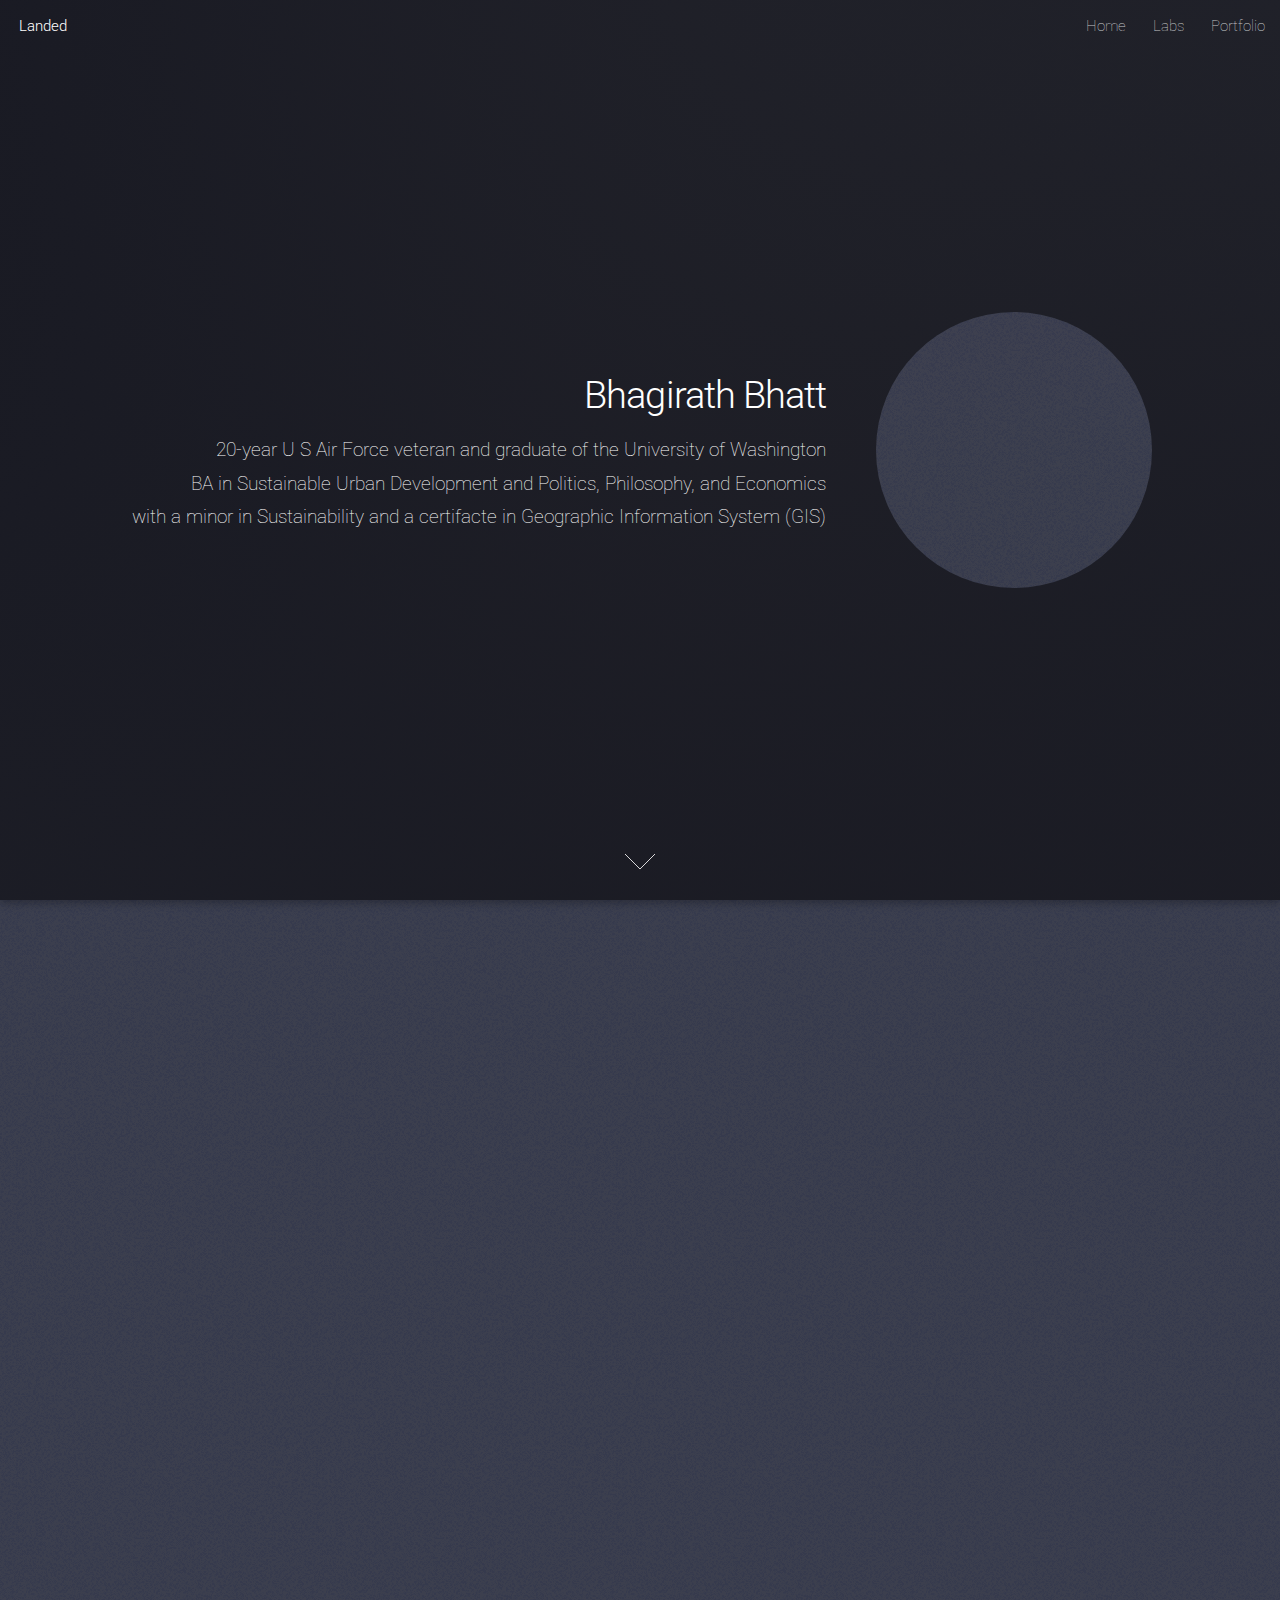
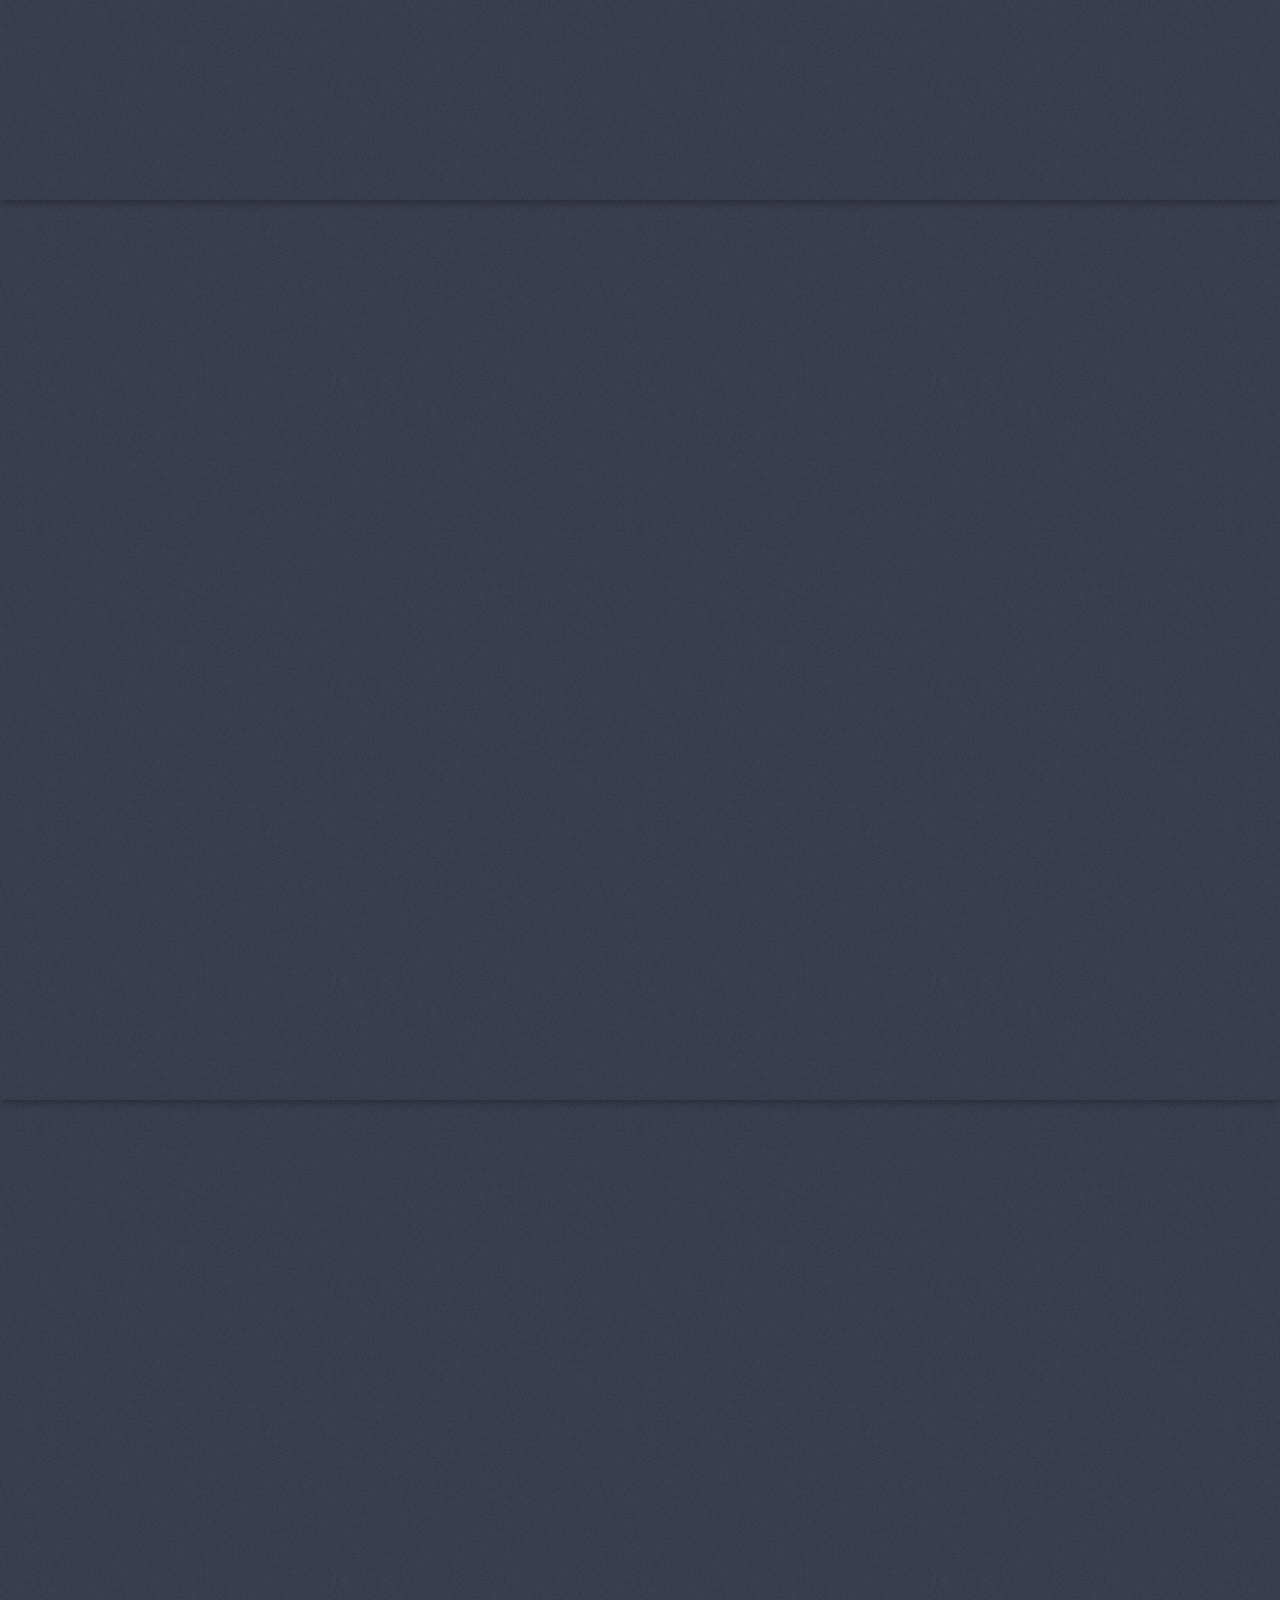
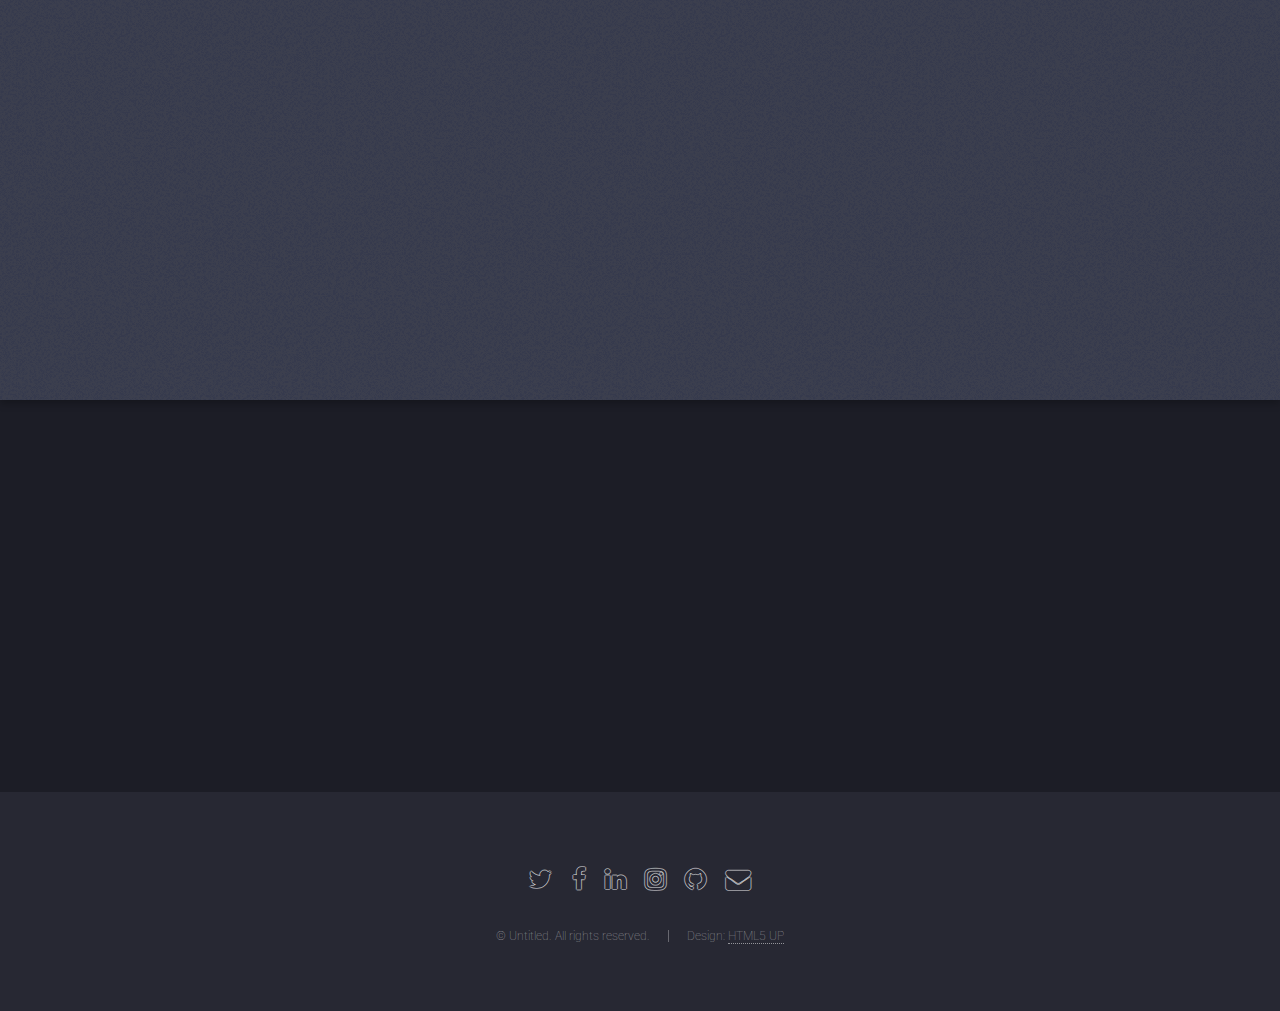
==== index.html @ 71d19ac6 "Add files via upload" ====
<!DOCTYPE HTML>
<!--
	Landed by HTML5 UP
	html5up.net | @ajlkn
	Free for personal and commercial use under the CCA 3.0 license (html5up.net/license)
-->
<html>
	<head>
		<title>Bhagirth Bhatt</title>
		<meta charset="utf-8" />
		<meta name="viewport" content="width=device-width, initial-scale=1, user-scalable=no" />
		<link rel="stylesheet" href="assets/css/main.css" />
		<noscript><link rel="stylesheet" href="assets/css/noscript.css" /></noscript>
	</head>
	<body class="is-preload landing">
		<div id="page-wrapper">

			<!-- Header -->
				<header id="header">
					<h1 id="logo"><a href="index.html">Landed</a></h1>
					<nav id="nav">
						<ul>
							<li><a href="index.html">Home</a></li>
							<li>
								<a href="#">Labs</a>
								<ul>
									<li><a href="left-sidebar.html">Left Sidebar</a></li>
									<li><a href="right-sidebar.html">Right Sidebar</a></li>
									<li><a href="no-sidebar.html">No Sidebar</a></li>
									<li>
										<a href="#">Submenu</a>
										<ul>
											<li><a href="#">Option 1</a></li>
											<li><a href="#">Option 2</a></li>
											<li><a href="#">Option 3</a></li>
											<li><a href="#">Option 4</a></li>
										</ul>
									</li>
								</ul>
							</li>
							<li><a href="elements.html">Portfolio</a></li>
							<!-- <li><a href="#" class="button primary">Sign Up</a></li> -->
						</ul>
					</nav>
				</header>

			<!-- Banner -->
				<section id="banner">
					<div class="content">
						<header>
							<h2> Bhagirath Bhatt</h2>
							<p>20-year U S Air Force veteran and graduate of the University of Washington
							<br>
							BA in Sustainable Urban Development and Politics, Philosophy, and Economics
							<br>
							with a minor in Sustainability and a certifacte in Geographic Information System (GIS)</p>
						</header>
						<span class="image"><img src="images/uwt.jpg" alt="" /></span>
					</div>
					<a href="#one" class="goto-next scrolly">Next</a>
				</section>

			<!-- One -->
				<section id="one" class="spotlight style1 bottom">
					<span class="image fit main"><img src="images/pic02.jpg" alt="" /></span>
					<div class="content">
						<div class="container">
							<div class="row">
								<div class="col-4 col-12-medium">
									<header>
										<h2>Labs</h2>
										<p>Nascetur eu nibh vestibulum amet gravida nascetur praesent</p>
									</header>
								</div>
								<div class="col-4 col-12-medium">
									<p>Feugiat accumsan lorem eu ac lorem amet sed accumsan donec.
									Blandit orci porttitor semper. Arcu phasellus tortor enim mi
									nisi praesent dolor adipiscing. Integer mi sed nascetur cep aliquet
									augue varius tempus lobortis porttitor accumsan consequat
									adipiscing lorem dolor.</p>
								</div>
								<div class="col-4 col-12-medium">
									<p>Morbi enim nascetur et placerat lorem sed iaculis neque ante
									adipiscing adipiscing metus massa. Blandit orci porttitor semper.
									Arcu phasellus tortor enim mi mi nisi praesent adipiscing. Integer
									mi sed nascetur cep aliquet augue varius tempus. Feugiat lorem
									ipsum dolor nullam.</p>
								</div>
							</div>
						</div>
					</div>
					<a href="#two" class="goto-next scrolly">Next</a>
				</section>

			<!-- Two -->
				<section id="two" class="spotlight style2 right">
					<span class="image fit main"><img src="images/map.jpg" alt="" /></span>
					<div class="content">
						<header>
							<h2>Portfolio</h2>
							<p>Nunc commodo accumsan eget id nisi eu col volutpat magna</p>
						</header>
						<p>Feugiat accumsan lorem eu ac lorem amet ac arcu phasellus tortor enim mi mi nisi praesent adipiscing. Integer mi sed nascetur cep aliquet augue varius tempus lobortis porttitor lorem et accumsan consequat adipiscing lorem.</p>
						<ul class="actions">
							<li><a href="#" class="button">Learn More</a></li>
						</ul>
					</div>
					<a href="#three" class="goto-next scrolly">Next</a>
				</section>

			<!-- Three -->
				<section id="three" class="spotlight style3 left">
					<span class="image fit main bottom"><img src="images/pic04.jpg" alt="" /></span>
					<div class="content">
						<header>
							<h2>Interdum felis blandit praesent sed augue</h2>
							<p>Accumsan integer ultricies aliquam vel massa sapien phasellus</p>
						</header>
						<p>Feugiat accumsan lorem eu ac lorem amet ac arcu phasellus tortor enim mi mi nisi praesent adipiscing. Integer mi sed nascetur cep aliquet augue varius tempus lobortis porttitor lorem et accumsan consequat adipiscing lorem.</p>
						<ul class="actions">
							<li><a href="#" class="button">Learn More</a></li>
						</ul>
					</div>
					<a href="#four" class="goto-next scrolly">Next</a>
				</section>

			<!-- Four -->
				<section id="four" class="wrapper style1 special fade-up">
					<div class="container">
						<header class="major">
							<h2>MSGT</h2>
							<p>Take this program at UWT</p>
						</header>
						<!-- <div class="box alt">
							<div class="row gtr-uniform">
								<section class="col-4 col-6-medium col-12-xsmall">
									<span class="icon alt major fa-globe"></span>
									<h3>Ipsum sed commodo</h3>
									<p>Feugiat accumsan lorem eu ac lorem amet accumsan donec. Blandit orci porttitor.</p>
								</section>
								<section class="col-4 col-6-medium col-12-xsmall">
									<span class="icon alt major fa-map"></span>
									<h3>Eleifend lorem ornare</h3>
									<p>Feugiat accumsan lorem eu ac lorem amet accumsan donec. Blandit orci porttitor.</p>
								</section>
								<section class="col-4 col-6-medium col-12-xsmall">
									<span class="icon alt major fa-google"></span>
									<h3>Cubilia cep lobortis</h3>
									<p>Feugiat accumsan lorem eu ac lorem amet accumsan donec. Blandit orci porttitor.</p>
								</section>
								<section class="col-4 col-6-medium col-12-xsmall">
									<span class="icon alt major fa-windows"></span>
									<h3>Non semper interdum</h3>
									<p>Feugiat accumsan lorem eu ac lorem amet accumsan donec. Blandit orci porttitor.</p>
								</section>
								<section class="col-4 col-6-medium col-12-xsmall">
									<span class="icon alt major fa-map-pin"></span>
									<h3>Odio laoreet accumsan</h3>
									<p>Feugiat accumsan lorem eu ac lorem amet accumsan donec. Blandit orci porttitor.</p>
								</section>
								<section class="col-4 col-6-medium col-12-xsmall">
									<span class="icon alt major fa-street-view"></span>
									<h3>Massa arcu accumsan</h3>
									<p>Feugiat accumsan lorem eu ac lorem amet accumsan donec. Blandit orci porttitor.</p>
								</section>
							</div>
						</div> -->
						<footer class="major">
							<ul class="actions special">
								<li><a href="https://www.tacoma.uw.edu/urban-studies/ms-program-overview" class="button" target="_blank">MSGT @ UWT</a></li>
							</ul>
						</footer>
					</div>
				</section>

			<!-- Five -->
				<!-- <section id="five" class="wrapper style2 special fade">
					<div class="container">
						<header>
							<h2>Master of Science in Geospatial Technologies</h2>
							<p>Ante metus praesent faucibus ante integer id accumsan eleifend</p>
						</header>
						<form method="post" action="#" class="cta">
							<div class="row gtr-uniform gtr-50">
								<div class="col-8 col-12-xsmall"><input type="email" name="email" id="email" placeholder="Your Email Address" /></div>
								<div class="col-4 col-12-xsmall"><input type="submit" value="Get Started" class="fit primary" /></div>
							</div>
						</form>
					</div>
				</section> -->

			<!-- Footer -->
				<footer id="footer">
					<ul class="icons">
						<li><a href="#" class="icon alt fa-twitter"><span class="label">Twitter</span></a></li>
						<li><a href="#" class="icon alt fa-facebook"><span class="label">Facebook</span></a></li>
						<li><a href="#" class="icon alt fa-linkedin"><span class="label">LinkedIn</span></a></li>
						<li><a href="#" class="icon alt fa-instagram"><span class="label">Instagram</span></a></li>
						<li><a href="#" class="icon alt fa-github"><span class="label">GitHub</span></a></li>
						<li><a href="mailto:bhattb2@uw.edu?Subject=MSGT GitHub" class="icon alt fa-envelope"><span class="label">Email</span></a></li>
					</ul>
					<ul class="copyright">
						<li>&copy; Untitled. All rights reserved.</li><li>Design: <a href="http://html5up.net">HTML5 UP</a></li>
					</ul>
				</footer>

		</div>

		<!-- Scripts -->
			<script src="assets/js/jquery.min.js"></script>
			<script src="assets/js/jquery.scrolly.min.js"></script>
			<script src="assets/js/jquery.dropotron.min.js"></script>
			<script src="assets/js/jquery.scrollex.min.js"></script>
			<script src="assets/js/browser.min.js"></script>
			<script src="assets/js/breakpoints.min.js"></script>
			<script src="assets/js/util.js"></script>
			<script src="assets/js/main.js"></script>

	</body>
</html>
---- assets/css/main.css ----
@import url("font-awesome.min.css");
@import url("https://fonts.googleapis.com/css?family=Roboto:100,300,100italic,300italic");

/*
	Landed by HTML5 UP
	html5up.net | @ajlkn
	Free for personal and commercial use under the CCA 3.0 license (html5up.net/license)
*/

html, body, div, span, applet, object,
iframe, h1, h2, h3, h4, h5, h6, p, blockquote,
pre, a, abbr, acronym, address, big, cite,
code, del, dfn, em, img, ins, kbd, q, s, samp,
small, strike, strong, sub, sup, tt, var, b,
u, i, center, dl, dt, dd, ol, ul, li, fieldset,
form, label, legend, table, caption, tbody,
tfoot, thead, tr, th, td, article, aside,
canvas, details, embed, figure, figcaption,
footer, header, hgroup, menu, nav, output, ruby,
section, summary, time, mark, audio, video {
	margin: 0;
	padding: 0;
	border: 0;
	font-size: 100%;
	font: inherit;
	vertical-align: baseline;}

article, aside, details, figcaption, figure,
footer, header, hgroup, menu, nav, section {
	display: block;}

body {
	line-height: 1;
}

ol, ul {
	list-style: none;
}

blockquote, q {
	quotes: none;
}

	blockquote:before, blockquote:after, q:before, q:after {
		content: '';
		content: none;
	}

table {
	border-collapse: collapse;
	border-spacing: 0;
}

body {
	-webkit-text-size-adjust: none;
}

mark {
	background-color: transparent;
	color: inherit;
}

input::-moz-focus-inner {
	border: 0;
	padding: 0;
}

input, select, textarea {
	-moz-appearance: none;
	-webkit-appearance: none;
	-ms-appearance: none;
	appearance: none;
}

/* Basic */

	html {
		box-sizing: border-box;
	}

	*, *:before, *:after {
		box-sizing: inherit;
	}

	html, body {
		background: #1c1d26;
	}

	body.is-preload *, body.is-preload *:before, body.is-preload *:after {
		-moz-animation: none !important;
		-webkit-animation: none !important;
		-ms-animation: none !important;
		animation: none !important;
		-moz-transition: none !important;
		-webkit-transition: none !important;
		-ms-transition: none !important;
		transition: none !important;
	}

	body, input, select, textarea {
		color: rgba(255, 255, 255, 0.75);
		font-family: "Roboto", Helvetica, sans-serif;
		font-size: 15pt;
		font-weight: 100;
		line-height: 1.75em;
	}

	a {
		-moz-transition: border-color 0.2s ease-in-out, color 0.2s ease-in-out;
		-webkit-transition: border-color 0.2s ease-in-out, color 0.2s ease-in-out;
		-ms-transition: border-color 0.2s ease-in-out, color 0.2s ease-in-out;
		transition: border-color 0.2s ease-in-out, color 0.2s ease-in-out;
		border-bottom: dotted 1px;
		color: #e44c65;
		text-decoration: none;
	}

		a:hover {
			color: #e44c65 !important;
			border-bottom-color: transparent;
		}

	strong, b {
		color: #ffffff;
		font-weight: 300;
	}

	em, i {
		font-style: italic;
	}

	p {
		margin: 0 0 2em 0;
	}

	h1, h2, h3, h4, h5, h6 {
		color: #ffffff;
		font-weight: 300;
		line-height: 1em;
		margin: 0 0 1em 0;
	}

		h1 a, h2 a, h3 a, h4 a, h5 a, h6 a {
			color: inherit;
			border: 0;
		}

	h2 {
		font-size: 2em;
		line-height: 1.5em;
		letter-spacing: -0.025em;
	}

	h3 {
		font-size: 1.35em;
		line-height: 1.5em;
	}

	h4 {
		font-size: 1.1em;
		line-height: 1.5em;
	}

	h5 {
		font-size: 0.9em;
		line-height: 1.5em;
	}

	h6 {
		font-size: 0.7em;
		line-height: 1.5em;
	}

	sub {
		font-size: 0.8em;
		position: relative;
		top: 0.5em;
	}

	sup {
		font-size: 0.8em;
		position: relative;
		top: -0.5em;
	}

	hr {
		border: 0;
		border-bottom: solid 1px rgba(255, 255, 255, 0.3);
		margin: 3em 0;
	}

		hr.major {
			margin: 4em 0;
		}

	blockquote {
		border-left: solid 4px rgba(255, 255, 255, 0.3);
		font-style: italic;
		margin: 0 0 2em 0;
		padding: 0.5em 0 0.5em 2em;
	}

	code {
		background: rgba(255, 255, 255, 0.075);
		border-radius: 4px;
		font-family: "Courier New", monospace;
		font-size: 0.9em;
		margin: 0 0.25em;
		padding: 0.25em 0.65em;
	}

	pre {
		-webkit-overflow-scrolling: touch;
		font-family: "Courier New", monospace;
		font-size: 0.9em;
		margin: 0 0 2em 0;
	}

		pre code {
			display: block;
			line-height: 1.75em;
			padding: 1em 1.5em;
			overflow-x: auto;
		}

	.align-left {
		text-align: left;
	}

	.align-center {
		text-align: center;
	}

	.align-right {
		text-align: right;
	}

/* Loader */

	@-moz-keyframes spinner-show {
		0% {
			opacity: 0;
		}

		100% {
			opacity: 1;
		}
	}

	@-webkit-keyframes spinner-show {
		0% {
			opacity: 0;
		}

		100% {
			opacity: 1;
		}
	}

	@-ms-keyframes spinner-show {
		0% {
			opacity: 0;
		}

		100% {
			opacity: 1;
		}
	}

	@keyframes spinner-show {
		0% {
			opacity: 0;
		}

		100% {
			opacity: 1;
		}
	}

	@-moz-keyframes spinner-hide {
		0% {
			color: rgba(255, 255, 255, 0.15);
			z-index: 100001;
			-moz-transform: scale(1) rotate(0deg);
			-webkit-transform: scale(1) rotate(0deg);
			-ms-transform: scale(1) rotate(0deg);
			transform: scale(1) rotate(0deg);
		}

		99% {
			color: #1c1d26;
			z-index: 100001;
			-moz-transform: scale(0.5) rotate(360deg);
			-webkit-transform: scale(0.5) rotate(360deg);
			-ms-transform: scale(0.5) rotate(360deg);
			transform: scale(0.5) rotate(360deg);
		}

		100% {
			color: #1c1d26;
			z-index: -1;
			-moz-transform: scale(0.5) rotate(360deg);
			-webkit-transform: scale(0.5) rotate(360deg);
			-ms-transform: scale(0.5) rotate(360deg);
			transform: scale(0.5) rotate(360deg);
		}
	}

	@-webkit-keyframes spinner-hide {
		0% {
			color: rgba(255, 255, 255, 0.15);
			z-index: 100001;
			-moz-transform: scale(1) rotate(0deg);
			-webkit-transform: scale(1) rotate(0deg);
			-ms-transform: scale(1) rotate(0deg);
			transform: scale(1) rotate(0deg);
		}

		99% {
			color: #1c1d26;
			z-index: 100001;
			-moz-transform: scale(0.5) rotate(360deg);
			-webkit-transform: scale(0.5) rotate(360deg);
			-ms-transform: scale(0.5) rotate(360deg);
			transform: scale(0.5) rotate(360deg);
		}

		100% {
			color: #1c1d26;
			z-index: -1;
			-moz-transform: scale(0.5) rotate(360deg);
			-webkit-transform: scale(0.5) rotate(360deg);
			-ms-transform: scale(0.5) rotate(360deg);
			transform: scale(0.5) rotate(360deg);
		}
	}

	@-ms-keyframes spinner-hide {
		0% {
			color: rgba(255, 255, 255, 0.15);
			z-index: 100001;
			-moz-transform: scale(1) rotate(0deg);
			-webkit-transform: scale(1) rotate(0deg);
			-ms-transform: scale(1) rotate(0deg);
			transform: scale(1) rotate(0deg);
		}

		99% {
			color: #1c1d26;
			z-index: 100001;
			-moz-transform: scale(0.5) rotate(360deg);
			-webkit-transform: scale(0.5) rotate(360deg);
			-ms-transform: scale(0.5) rotate(360deg);
			transform: scale(0.5) rotate(360deg);
		}

		100% {
			color: #1c1d26;
			z-index: -1;
			-moz-transform: scale(0.5) rotate(360deg);
			-webkit-transform: scale(0.5) rotate(360deg);
			-ms-transform: scale(0.5) rotate(360deg);
			transform: scale(0.5) rotate(360deg);
		}
	}

	@keyframes spinner-hide {
		0% {
			color: rgba(255, 255, 255, 0.15);
			z-index: 100001;
			-moz-transform: scale(1) rotate(0deg);
			-webkit-transform: scale(1) rotate(0deg);
			-ms-transform: scale(1) rotate(0deg);
			transform: scale(1) rotate(0deg);
		}

		99% {
			color: #1c1d26;
			z-index: 100001;
			-moz-transform: scale(0.5) rotate(360deg);
			-webkit-transform: scale(0.5) rotate(360deg);
			-ms-transform: scale(0.5) rotate(360deg);
			transform: scale(0.5) rotate(360deg);
		}

		100% {
			color: #1c1d26;
			z-index: -1;
			-moz-transform: scale(0.5) rotate(360deg);
			-webkit-transform: scale(0.5) rotate(360deg);
			-ms-transform: scale(0.5) rotate(360deg);
			transform: scale(0.5) rotate(360deg);
		}
	}

	@-moz-keyframes spinner-rotate {
		0% {
			-moz-transform: scale(1) rotate(0deg);
			-webkit-transform: scale(1) rotate(0deg);
			-ms-transform: scale(1) rotate(0deg);
			transform: scale(1) rotate(0deg);
		}

		100% {
			-moz-transform: scale(1) rotate(360deg);
			-webkit-transform: scale(1) rotate(360deg);
			-ms-transform: scale(1) rotate(360deg);
			transform: scale(1) rotate(360deg);
		}
	}

	@-webkit-keyframes spinner-rotate {
		0% {
			-moz-transform: scale(1) rotate(0deg);
			-webkit-transform: scale(1) rotate(0deg);
			-ms-transform: scale(1) rotate(0deg);
			transform: scale(1) rotate(0deg);
		}

		100% {
			-moz-transform: scale(1) rotate(360deg);
			-webkit-transform: scale(1) rotate(360deg);
			-ms-transform: scale(1) rotate(360deg);
			transform: scale(1) rotate(360deg);
		}
	}

	@-ms-keyframes spinner-rotate {
		0% {
			-moz-transform: scale(1) rotate(0deg);
			-webkit-transform: scale(1) rotate(0deg);
			-ms-transform: scale(1) rotate(0deg);
			transform: scale(1) rotate(0deg);
		}

		100% {
			-moz-transform: scale(1) rotate(360deg);
			-webkit-transform: scale(1) rotate(360deg);
			-ms-transform: scale(1) rotate(360deg);
			transform: scale(1) rotate(360deg);
		}
	}

	@keyframes spinner-rotate {
		0% {
			-moz-transform: scale(1) rotate(0deg);
			-webkit-transform: scale(1) rotate(0deg);
			-ms-transform: scale(1) rotate(0deg);
			transform: scale(1) rotate(0deg);
		}

		100% {
			-moz-transform: scale(1) rotate(360deg);
			-webkit-transform: scale(1) rotate(360deg);
			-ms-transform: scale(1) rotate(360deg);
			transform: scale(1) rotate(360deg);
		}
	}

	@-moz-keyframes overlay-hide {
		0% {
			opacity: 1;
			z-index: 100000;
		}

		15% {
			opacity: 1;
			z-index: 100000;
		}

		99% {
			opacity: 0;
			z-index: 100000;
		}

		100% {
			opacity: 0;
			z-index: -1;
		}
	}

	@-webkit-keyframes overlay-hide {
		0% {
			opacity: 1;
			z-index: 100000;
		}

		15% {
			opacity: 1;
			z-index: 100000;
		}

		99% {
			opacity: 0;
			z-index: 100000;
		}

		100% {
			opacity: 0;
			z-index: -1;
		}
	}

	@-ms-keyframes overlay-hide {
		0% {
			opacity: 1;
			z-index: 100000;
		}

		15% {
			opacity: 1;
			z-index: 100000;
		}

		99% {
			opacity: 0;
			z-index: 100000;
		}

		100% {
			opacity: 0;
			z-index: -1;
		}
	}

	@keyframes overlay-hide {
		0% {
			opacity: 1;
			z-index: 100000;
		}

		15% {
			opacity: 1;
			z-index: 100000;
		}

		99% {
			opacity: 0;
			z-index: 100000;
		}

		100% {
			opacity: 0;
			z-index: -1;
		}
	}

	body.landing {
		text-decoration: none;
	}

		body.landing:before {
			-moz-osx-font-smoothing: grayscale;
			-webkit-font-smoothing: antialiased;
			font-family: FontAwesome;
			font-style: normal;
			font-weight: normal;
			text-transform: none !important;
		}

		body.landing:before {
			-moz-animation: spinner-show 1.5s 1 0.25s ease forwards, spinner-hide 0.25s ease-in-out forwards !important;
			-webkit-animation: spinner-show 1.5s 1 0.25s ease forwards, spinner-hide 0.25s ease-in-out forwards !important;
			-ms-animation: spinner-show 1.5s 1 0.25s ease forwards, spinner-hide 0.25s ease-in-out forwards !important;
			animation: spinner-show 1.5s 1 0.25s ease forwards, spinner-hide 0.25s ease-in-out forwards !important;
			-moz-transform-origin: 50% 50%;
			-webkit-transform-origin: 50% 50%;
			-ms-transform-origin: 50% 50%;
			transform-origin: 50% 50%;
			color: rgba(255, 255, 255, 0.15);
			content: '\f1ce';
			cursor: default;
			display: block;
			font-size: 2em;
			height: 2em;
			left: 50%;
			line-height: 2em;
			margin: -1em 0 0 -1em;
			opacity: 0;
			position: fixed;
			text-align: center;
			top: 50%;
			width: 2em;
			z-index: -1;
		}

		body.landing:after {
			-moz-animation: overlay-hide 1.5s ease-in forwards !important;
			-webkit-animation: overlay-hide 1.5s ease-in forwards !important;
			-ms-animation: overlay-hide 1.5s ease-in forwards !important;
			animation: overlay-hide 1.5s ease-in forwards !important;
			background: #1c1d26;
			content: '';
			display: block;
			height: 100%;
			left: 0;
			opacity: 0;
			position: fixed;
			top: 0;
			width: 100%;
			z-index: -1;
		}

		body.landing.is-preload:before {
			-moz-animation: spinner-show 1.5s 1 0.25s ease forwards, spinner-rotate 0.75s infinite linear !important;
			-webkit-animation: spinner-show 1.5s 1 0.25s ease forwards, spinner-rotate 0.75s infinite linear !important;
			-ms-animation: spinner-show 1.5s 1 0.25s ease forwards, spinner-rotate 0.75s infinite linear !important;
			animation: spinner-show 1.5s 1 0.25s ease forwards, spinner-rotate 0.75s infinite linear !important;
			z-index: 100001;
		}

		body.landing.is-preload:after {
			-moz-animation: none !important;
			-webkit-animation: none !important;
			-ms-animation: none !important;
			animation: none !important;
			opacity: 1;
			z-index: 100000;
		}

	@media (-webkit-min-device-pixel-ratio: 2) {

		body.landing:before {
			line-height: 2.025em;
		}

	}

/* Container */

	.container {
		margin: 0 auto;
		max-width: calc(100% - 4em);
		width: 70em;
	}

		.container.xsmall {
			width: 17.5em;
		}

		.container.small {
			width: 35em;
		}

		.container.medium {
			width: 52.5em;
		}

		.container.large {
			width: 87.5em;
		}

		.container.xlarge {
			width: 105em;
		}

		.container.max {
			width: 100%;
		}

		@media screen and (max-width: 1280px) {

			.container {
				width: 90%;
				max-width: 100%;
			}

		}

		@media screen and (max-width: 980px) {

			.container {
				width: 100% !important;
			}

		}

/* Row */

	.row {
		display: flex;
		flex-wrap: wrap;
		box-sizing: border-box;
		align-items: stretch;
	}

		.row > * {
			box-sizing: border-box;
		}

		.row.gtr-uniform > * > :last-child {
			margin-bottom: 0;
		}

		.row.aln-left {
			justify-content: flex-start;
		}

		.row.aln-center {
			justify-content: center;
		}

		.row.aln-right {
			justify-content: flex-end;
		}

		.row.aln-top {
			align-items: flex-start;
		}

		.row.aln-middle {
			align-items: center;
		}

		.row.aln-bottom {
			align-items: flex-end;
		}

		.row > .imp {
			order: -1;
		}

		.row > .col-1 {
			width: 8.3333333333%;
		}

		.row > .off-1 {
			margin-left: 8.3333333333%;
		}

		.row > .col-2 {
			width: 16.6666666667%;
		}

		.row > .off-2 {
			margin-left: 16.6666666667%;
		}

		.row > .col-3 {
			width: 25%;
		}

		.row > .off-3 {
			margin-left: 25%;
		}

		.row > .col-4 {
			width: 33.3333333333%;
		}

		.row > .off-4 {
			margin-left: 33.3333333333%;
		}

		.row > .col-5 {
			width: 41.6666666667%;
		}

		.row > .off-5 {
			margin-left: 41.6666666667%;
		}

		.row > .col-6 {
			width: 50%;
		}

		.row > .off-6 {
			margin-left: 50%;
		}

		.row > .col-7 {
			width: 58.3333333333%;
		}

		.row > .off-7 {
			margin-left: 58.3333333333%;
		}

		.row > .col-8 {
			width: 66.6666666667%;
		}

		.row > .off-8 {
			margin-left: 66.6666666667%;
		}

		.row > .col-9 {
			width: 75%;
		}

		.row > .off-9 {
			margin-left: 75%;
		}

		.row > .col-10 {
			width: 83.3333333333%;
		}

		.row > .off-10 {
			margin-left: 83.3333333333%;
		}

		.row > .col-11 {
			width: 91.6666666667%;
		}

		.row > .off-11 {
			margin-left: 91.6666666667%;
		}

		.row > .col-12 {
			width: 100%;
		}

		.row > .off-12 {
			margin-left: 100%;
		}

		.row.gtr-0 {
			margin-top: 0;
			margin-left: 0em;
		}

			.row.gtr-0 > * {
				padding: 0 0 0 0em;
			}

			.row.gtr-0.gtr-uniform {
				margin-top: 0em;
			}

				.row.gtr-0.gtr-uniform > * {
					padding-top: 0em;
				}

		.row.gtr-25 {
			margin-top: 0;
			margin-left: -0.625em;
		}

			.row.gtr-25 > * {
				padding: 0 0 0 0.625em;
			}

			.row.gtr-25.gtr-uniform {
				margin-top: -0.625em;
			}

				.row.gtr-25.gtr-uniform > * {
					padding-top: 0.625em;
				}

		.row.gtr-50 {
			margin-top: 0;
			margin-left: -1.25em;
		}

			.row.gtr-50 > * {
				padding: 0 0 0 1.25em;
			}

			.row.gtr-50.gtr-uniform {
				margin-top: -1.25em;
			}

				.row.gtr-50.gtr-uniform > * {
					padding-top: 1.25em;
				}

		.row {
			margin-top: 0;
			margin-left: -2.5em;
		}

			.row > * {
				padding: 0 0 0 2.5em;
			}

			.row.gtr-uniform {
				margin-top: -2.5em;
			}

				.row.gtr-uniform > * {
					padding-top: 2.5em;
				}

		.row.gtr-150 {
			margin-top: 0;
			margin-left: -3.75em;
		}

			.row.gtr-150 > * {
				padding: 0 0 0 3.75em;
			}

			.row.gtr-150.gtr-uniform {
				margin-top: -3.75em;
			}

				.row.gtr-150.gtr-uniform > * {
					padding-top: 3.75em;
				}

		.row.gtr-200 {
			margin-top: 0;
			margin-left: -5em;
		}

			.row.gtr-200 > * {
				padding: 0 0 0 5em;
			}

			.row.gtr-200.gtr-uniform {
				margin-top: -5em;
			}

				.row.gtr-200.gtr-uniform > * {
					padding-top: 5em;
				}

		@media screen and (max-width: 1680px) {

			.row {
				display: flex;
				flex-wrap: wrap;
				box-sizing: border-box;
				align-items: stretch;
			}

				.row > * {
					box-sizing: border-box;
				}

				.row.gtr-uniform > * > :last-child {
					margin-bottom: 0;
				}

				.row.aln-left {
					justify-content: flex-start;
				}

				.row.aln-center {
					justify-content: center;
				}

				.row.aln-right {
					justify-content: flex-end;
				}

				.row.aln-top {
					align-items: flex-start;
				}

				.row.aln-middle {
					align-items: center;
				}

				.row.aln-bottom {
					align-items: flex-end;
				}

				.row > .imp-xlarge {
					order: -1;
				}

				.row > .col-1-xlarge {
					width: 8.3333333333%;
				}

				.row > .off-1-xlarge {
					margin-left: 8.3333333333%;
				}

				.row > .col-2-xlarge {
					width: 16.6666666667%;
				}

				.row > .off-2-xlarge {
					margin-left: 16.6666666667%;
				}

				.row > .col-3-xlarge {
					width: 25%;
				}

				.row > .off-3-xlarge {
					margin-left: 25%;
				}

				.row > .col-4-xlarge {
					width: 33.3333333333%;
				}

				.row > .off-4-xlarge {
					margin-left: 33.3333333333%;
				}

				.row > .col-5-xlarge {
					width: 41.6666666667%;
				}

				.row > .off-5-xlarge {
					margin-left: 41.6666666667%;
				}

				.row > .col-6-xlarge {
					width: 50%;
				}

				.row > .off-6-xlarge {
					margin-left: 50%;
				}

				.row > .col-7-xlarge {
					width: 58.3333333333%;
				}

				.row > .off-7-xlarge {
					margin-left: 58.3333333333%;
				}

				.row > .col-8-xlarge {
					width: 66.6666666667%;
				}

				.row > .off-8-xlarge {
					margin-left: 66.6666666667%;
				}

				.row > .col-9-xlarge {
					width: 75%;
				}

				.row > .off-9-xlarge {
					margin-left: 75%;
				}

				.row > .col-10-xlarge {
					width: 83.3333333333%;
				}

				.row > .off-10-xlarge {
					margin-left: 83.3333333333%;
				}

				.row > .col-11-xlarge {
					width: 91.6666666667%;
				}

				.row > .off-11-xlarge {
					margin-left: 91.6666666667%;
				}

				.row > .col-12-xlarge {
					width: 100%;
				}

				.row > .off-12-xlarge {
					margin-left: 100%;
				}

				.row.gtr-0 {
					margin-top: 0;
					margin-left: 0em;
				}

					.row.gtr-0 > * {
						padding: 0 0 0 0em;
					}

					.row.gtr-0.gtr-uniform {
						margin-top: 0em;
					}

						.row.gtr-0.gtr-uniform > * {
							padding-top: 0em;
						}

				.row.gtr-25 {
					margin-top: 0;
					margin-left: -0.625em;
				}

					.row.gtr-25 > * {
						padding: 0 0 0 0.625em;
					}

					.row.gtr-25.gtr-uniform {
						margin-top: -0.625em;
					}

						.row.gtr-25.gtr-uniform > * {
							padding-top: 0.625em;
						}

				.row.gtr-50 {
					margin-top: 0;
					margin-left: -1.25em;
				}

					.row.gtr-50 > * {
						padding: 0 0 0 1.25em;
					}

					.row.gtr-50.gtr-uniform {
						margin-top: -1.25em;
					}

						.row.gtr-50.gtr-uniform > * {
							padding-top: 1.25em;
						}

				.row {
					margin-top: 0;
					margin-left: -2.5em;
				}

					.row > * {
						padding: 0 0 0 2.5em;
					}

					.row.gtr-uniform {
						margin-top: -2.5em;
					}

						.row.gtr-uniform > * {
							padding-top: 2.5em;
						}

				.row.gtr-150 {
					margin-top: 0;
					margin-left: -3.75em;
				}

					.row.gtr-150 > * {
						padding: 0 0 0 3.75em;
					}

					.row.gtr-150.gtr-uniform {
						margin-top: -3.75em;
					}

						.row.gtr-150.gtr-uniform > * {
							padding-top: 3.75em;
						}

				.row.gtr-200 {
					margin-top: 0;
					margin-left: -5em;
				}

					.row.gtr-200 > * {
						padding: 0 0 0 5em;
					}

					.row.gtr-200.gtr-uniform {
						margin-top: -5em;
					}

						.row.gtr-200.gtr-uniform > * {
							padding-top: 5em;
						}

		}

		@media screen and (max-width: 1280px) {

			.row {
				display: flex;
				flex-wrap: wrap;
				box-sizing: border-box;
				align-items: stretch;
			}

				.row > * {
					box-sizing: border-box;
				}

				.row.gtr-uniform > * > :last-child {
					margin-bottom: 0;
				}

				.row.aln-left {
					justify-content: flex-start;
				}

				.row.aln-center {
					justify-content: center;
				}

				.row.aln-right {
					justify-content: flex-end;
				}

				.row.aln-top {
					align-items: flex-start;
				}

				.row.aln-middle {
					align-items: center;
				}

				.row.aln-bottom {
					align-items: flex-end;
				}

				.row > .imp-large {
					order: -1;
				}

				.row > .col-1-large {
					width: 8.3333333333%;
				}

				.row > .off-1-large {
					margin-left: 8.3333333333%;
				}

				.row > .col-2-large {
					width: 16.6666666667%;
				}

				.row > .off-2-large {
					margin-left: 16.6666666667%;
				}

				.row > .col-3-large {
					width: 25%;
				}

				.row > .off-3-large {
					margin-left: 25%;
				}

				.row > .col-4-large {
					width: 33.3333333333%;
				}

				.row > .off-4-large {
					margin-left: 33.3333333333%;
				}

				.row > .col-5-large {
					width: 41.6666666667%;
				}

				.row > .off-5-large {
					margin-left: 41.6666666667%;
				}

				.row > .col-6-large {
					width: 50%;
				}

				.row > .off-6-large {
					margin-left: 50%;
				}

				.row > .col-7-large {
					width: 58.3333333333%;
				}

				.row > .off-7-large {
					margin-left: 58.3333333333%;
				}

				.row > .col-8-large {
					width: 66.6666666667%;
				}

				.row > .off-8-large {
					margin-left: 66.6666666667%;
				}

				.row > .col-9-large {
					width: 75%;
				}

				.row > .off-9-large {
					margin-left: 75%;
				}

				.row > .col-10-large {
					width: 83.3333333333%;
				}

				.row > .off-10-large {
					margin-left: 83.3333333333%;
				}

				.row > .col-11-large {
					width: 91.6666666667%;
				}

				.row > .off-11-large {
					margin-left: 91.6666666667%;
				}

				.row > .col-12-large {
					width: 100%;
				}

				.row > .off-12-large {
					margin-left: 100%;
				}

				.row.gtr-0 {
					margin-top: 0;
					margin-left: 0em;
				}

					.row.gtr-0 > * {
						padding: 0 0 0 0em;
					}

					.row.gtr-0.gtr-uniform {
						margin-top: 0em;
					}

						.row.gtr-0.gtr-uniform > * {
							padding-top: 0em;
						}

				.row.gtr-25 {
					margin-top: 0;
					margin-left: -0.625em;
				}

					.row.gtr-25 > * {
						padding: 0 0 0 0.625em;
					}

					.row.gtr-25.gtr-uniform {
						margin-top: -0.625em;
					}

						.row.gtr-25.gtr-uniform > * {
							padding-top: 0.625em;
						}

				.row.gtr-50 {
					margin-top: 0;
					margin-left: -1.25em;
				}

					.row.gtr-50 > * {
						padding: 0 0 0 1.25em;
					}

					.row.gtr-50.gtr-uniform {
						margin-top: -1.25em;
					}

						.row.gtr-50.gtr-uniform > * {
							padding-top: 1.25em;
						}

				.row {
					margin-top: 0;
					margin-left: -2.5em;
				}

					.row > * {
						padding: 0 0 0 2.5em;
					}

					.row.gtr-uniform {
						margin-top: -2.5em;
					}

						.row.gtr-uniform > * {
							padding-top: 2.5em;
						}

				.row.gtr-150 {
					margin-top: 0;
					margin-left: -3.75em;
				}

					.row.gtr-150 > * {
						padding: 0 0 0 3.75em;
					}

					.row.gtr-150.gtr-uniform {
						margin-top: -3.75em;
					}

						.row.gtr-150.gtr-uniform > * {
							padding-top: 3.75em;
						}

				.row.gtr-200 {
					margin-top: 0;
					margin-left: -5em;
				}

					.row.gtr-200 > * {
						padding: 0 0 0 5em;
					}

					.row.gtr-200.gtr-uniform {
						margin-top: -5em;
					}

						.row.gtr-200.gtr-uniform > * {
							padding-top: 5em;
						}

		}

		@media screen and (max-width: 980px) {

			.row {
				display: flex;
				flex-wrap: wrap;
				box-sizing: border-box;
				align-items: stretch;
			}

				.row > * {
					box-sizing: border-box;
				}

				.row.gtr-uniform > * > :last-child {
					margin-bottom: 0;
				}

				.row.aln-left {
					justify-content: flex-start;
				}

				.row.aln-center {
					justify-content: center;
				}

				.row.aln-right {
					justify-content: flex-end;
				}

				.row.aln-top {
					align-items: flex-start;
				}

				.row.aln-middle {
					align-items: center;
				}

				.row.aln-bottom {
					align-items: flex-end;
				}

				.row > .imp-medium {
					order: -1;
				}

				.row > .col-1-medium {
					width: 8.3333333333%;
				}

				.row > .off-1-medium {
					margin-left: 8.3333333333%;
				}

				.row > .col-2-medium {
					width: 16.6666666667%;
				}

				.row > .off-2-medium {
					margin-left: 16.6666666667%;
				}

				.row > .col-3-medium {
					width: 25%;
				}

				.row > .off-3-medium {
					margin-left: 25%;
				}

				.row > .col-4-medium {
					width: 33.3333333333%;
				}

				.row > .off-4-medium {
					margin-left: 33.3333333333%;
				}

				.row > .col-5-medium {
					width: 41.6666666667%;
				}

				.row > .off-5-medium {
					margin-left: 41.6666666667%;
				}

				.row > .col-6-medium {
					width: 50%;
				}

				.row > .off-6-medium {
					margin-left: 50%;
				}

				.row > .col-7-medium {
					width: 58.3333333333%;
				}

				.row > .off-7-medium {
					margin-left: 58.3333333333%;
				}

				.row > .col-8-medium {
					width: 66.6666666667%;
				}

				.row > .off-8-medium {
					margin-left: 66.6666666667%;
				}

				.row > .col-9-medium {
					width: 75%;
				}

				.row > .off-9-medium {
					margin-left: 75%;
				}

				.row > .col-10-medium {
					width: 83.3333333333%;
				}

				.row > .off-10-medium {
					margin-left: 83.3333333333%;
				}

				.row > .col-11-medium {
					width: 91.6666666667%;
				}

				.row > .off-11-medium {
					margin-left: 91.6666666667%;
				}

				.row > .col-12-medium {
					width: 100%;
				}

				.row > .off-12-medium {
					margin-left: 100%;
				}

				.row.gtr-0 {
					margin-top: 0;
					margin-left: 0em;
				}

					.row.gtr-0 > * {
						padding: 0 0 0 0em;
					}

					.row.gtr-0.gtr-uniform {
						margin-top: 0em;
					}

						.row.gtr-0.gtr-uniform > * {
							padding-top: 0em;
						}

				.row.gtr-25 {
					margin-top: 0;
					margin-left: -0.625em;
				}

					.row.gtr-25 > * {
						padding: 0 0 0 0.625em;
					}

					.row.gtr-25.gtr-uniform {
						margin-top: -0.625em;
					}

						.row.gtr-25.gtr-uniform > * {
							padding-top: 0.625em;
						}

				.row.gtr-50 {
					margin-top: 0;
					margin-left: -1.25em;
				}

					.row.gtr-50 > * {
						padding: 0 0 0 1.25em;
					}

					.row.gtr-50.gtr-uniform {
						margin-top: -1.25em;
					}

						.row.gtr-50.gtr-uniform > * {
							padding-top: 1.25em;
						}

				.row {
					margin-top: 0;
					margin-left: -2.5em;
				}

					.row > * {
						padding: 0 0 0 2.5em;
					}

					.row.gtr-uniform {
						margin-top: -2.5em;
					}

						.row.gtr-uniform > * {
							padding-top: 2.5em;
						}

				.row.gtr-150 {
					margin-top: 0;
					margin-left: -3.75em;
				}

					.row.gtr-150 > * {
						padding: 0 0 0 3.75em;
					}

					.row.gtr-150.gtr-uniform {
						margin-top: -3.75em;
					}

						.row.gtr-150.gtr-uniform > * {
							padding-top: 3.75em;
						}

				.row.gtr-200 {
					margin-top: 0;
					margin-left: -5em;
				}

					.row.gtr-200 > * {
						padding: 0 0 0 5em;
					}

					.row.gtr-200.gtr-uniform {
						margin-top: -5em;
					}

						.row.gtr-200.gtr-uniform > * {
							padding-top: 5em;
						}

		}

		@media screen and (max-width: 736px) {

			.row {
				display: flex;
				flex-wrap: wrap;
				box-sizing: border-box;
				align-items: stretch;
			}

				.row > * {
					box-sizing: border-box;
				}

				.row.gtr-uniform > * > :last-child {
					margin-bottom: 0;
				}

				.row.aln-left {
					justify-content: flex-start;
				}

				.row.aln-center {
					justify-content: center;
				}

				.row.aln-right {
					justify-content: flex-end;
				}

				.row.aln-top {
					align-items: flex-start;
				}

				.row.aln-middle {
					align-items: center;
				}

				.row.aln-bottom {
					align-items: flex-end;
				}

				.row > .imp-small {
					order: -1;
				}

				.row > .col-1-small {
					width: 8.3333333333%;
				}

				.row > .off-1-small {
					margin-left: 8.3333333333%;
				}

				.row > .col-2-small {
					width: 16.6666666667%;
				}

				.row > .off-2-small {
					margin-left: 16.6666666667%;
				}

				.row > .col-3-small {
					width: 25%;
				}

				.row > .off-3-small {
					margin-left: 25%;
				}

				.row > .col-4-small {
					width: 33.3333333333%;
				}

				.row > .off-4-small {
					margin-left: 33.3333333333%;
				}

				.row > .col-5-small {
					width: 41.6666666667%;
				}

				.row > .off-5-small {
					margin-left: 41.6666666667%;
				}

				.row > .col-6-small {
					width: 50%;
				}

				.row > .off-6-small {
					margin-left: 50%;
				}

				.row > .col-7-small {
					width: 58.3333333333%;
				}

				.row > .off-7-small {
					margin-left: 58.3333333333%;
				}

				.row > .col-8-small {
					width: 66.6666666667%;
				}

				.row > .off-8-small {
					margin-left: 66.6666666667%;
				}

				.row > .col-9-small {
					width: 75%;
				}

				.row > .off-9-small {
					margin-left: 75%;
				}

				.row > .col-10-small {
					width: 83.3333333333%;
				}

				.row > .off-10-small {
					margin-left: 83.3333333333%;
				}

				.row > .col-11-small {
					width: 91.6666666667%;
				}

				.row > .off-11-small {
					margin-left: 91.6666666667%;
				}

				.row > .col-12-small {
					width: 100%;
				}

				.row > .off-12-small {
					margin-left: 100%;
				}

				.row.gtr-0 {
					margin-top: 0;
					margin-left: 0em;
				}

					.row.gtr-0 > * {
						padding: 0 0 0 0em;
					}

					.row.gtr-0.gtr-uniform {
						margin-top: 0em;
					}

						.row.gtr-0.gtr-uniform > * {
							padding-top: 0em;
						}

				.row.gtr-25 {
					margin-top: 0;
					margin-left: -0.625em;
				}

					.row.gtr-25 > * {
						padding: 0 0 0 0.625em;
					}

					.row.gtr-25.gtr-uniform {
						margin-top: -0.625em;
					}

						.row.gtr-25.gtr-uniform > * {
							padding-top: 0.625em;
						}

				.row.gtr-50 {
					margin-top: 0;
					margin-left: -1.25em;
				}

					.row.gtr-50 > * {
						padding: 0 0 0 1.25em;
					}

					.row.gtr-50.gtr-uniform {
						margin-top: -1.25em;
					}

						.row.gtr-50.gtr-uniform > * {
							padding-top: 1.25em;
						}

				.row {
					margin-top: 0;
					margin-left: -2.5em;
				}

					.row > * {
						padding: 0 0 0 2.5em;
					}

					.row.gtr-uniform {
						margin-top: -2.5em;
					}

						.row.gtr-uniform > * {
							padding-top: 2.5em;
						}

				.row.gtr-150 {
					margin-top: 0;
					margin-left: -3.75em;
				}

					.row.gtr-150 > * {
						padding: 0 0 0 3.75em;
					}

					.row.gtr-150.gtr-uniform {
						margin-top: -3.75em;
					}

						.row.gtr-150.gtr-uniform > * {
							padding-top: 3.75em;
						}

				.row.gtr-200 {
					margin-top: 0;
					margin-left: -5em;
				}

					.row.gtr-200 > * {
						padding: 0 0 0 5em;
					}

					.row.gtr-200.gtr-uniform {
						margin-top: -5em;
					}

						.row.gtr-200.gtr-uniform > * {
							padding-top: 5em;
						}

		}

		@media screen and (max-width: 480px) {

			.row {
				display: flex;
				flex-wrap: wrap;
				box-sizing: border-box;
				align-items: stretch;
			}

				.row > * {
					box-sizing: border-box;
				}

				.row.gtr-uniform > * > :last-child {
					margin-bottom: 0;
				}

				.row.aln-left {
					justify-content: flex-start;
				}

				.row.aln-center {
					justify-content: center;
				}

				.row.aln-right {
					justify-content: flex-end;
				}

				.row.aln-top {
					align-items: flex-start;
				}

				.row.aln-middle {
					align-items: center;
				}

				.row.aln-bottom {
					align-items: flex-end;
				}

				.row > .imp-xsmall {
					order: -1;
				}

				.row > .col-1-xsmall {
					width: 8.3333333333%;
				}

				.row > .off-1-xsmall {
					margin-left: 8.3333333333%;
				}

				.row > .col-2-xsmall {
					width: 16.6666666667%;
				}

				.row > .off-2-xsmall {
					margin-left: 16.6666666667%;
				}

				.row > .col-3-xsmall {
					width: 25%;
				}

				.row > .off-3-xsmall {
					margin-left: 25%;
				}

				.row > .col-4-xsmall {
					width: 33.3333333333%;
				}

				.row > .off-4-xsmall {
					margin-left: 33.3333333333%;
				}

				.row > .col-5-xsmall {
					width: 41.6666666667%;
				}

				.row > .off-5-xsmall {
					margin-left: 41.6666666667%;
				}

				.row > .col-6-xsmall {
					width: 50%;
				}

				.row > .off-6-xsmall {
					margin-left: 50%;
				}

				.row > .col-7-xsmall {
					width: 58.3333333333%;
				}

				.row > .off-7-xsmall {
					margin-left: 58.3333333333%;
				}

				.row > .col-8-xsmall {
					width: 66.6666666667%;
				}

				.row > .off-8-xsmall {
					margin-left: 66.6666666667%;
				}

				.row > .col-9-xsmall {
					width: 75%;
				}

				.row > .off-9-xsmall {
					margin-left: 75%;
				}

				.row > .col-10-xsmall {
					width: 83.3333333333%;
				}

				.row > .off-10-xsmall {
					margin-left: 83.3333333333%;
				}

				.row > .col-11-xsmall {
					width: 91.6666666667%;
				}

				.row > .off-11-xsmall {
					margin-left: 91.6666666667%;
				}

				.row > .col-12-xsmall {
					width: 100%;
				}

				.row > .off-12-xsmall {
					margin-left: 100%;
				}

				.row.gtr-0 {
					margin-top: 0;
					margin-left: 0em;
				}

					.row.gtr-0 > * {
						padding: 0 0 0 0em;
					}

					.row.gtr-0.gtr-uniform {
						margin-top: 0em;
					}

						.row.gtr-0.gtr-uniform > * {
							padding-top: 0em;
						}

				.row.gtr-25 {
					margin-top: 0;
					margin-left: -0.625em;
				}

					.row.gtr-25 > * {
						padding: 0 0 0 0.625em;
					}

					.row.gtr-25.gtr-uniform {
						margin-top: -0.625em;
					}

						.row.gtr-25.gtr-uniform > * {
							padding-top: 0.625em;
						}

				.row.gtr-50 {
					margin-top: 0;
					margin-left: -1.25em;
				}

					.row.gtr-50 > * {
						padding: 0 0 0 1.25em;
					}

					.row.gtr-50.gtr-uniform {
						margin-top: -1.25em;
					}

						.row.gtr-50.gtr-uniform > * {
							padding-top: 1.25em;
						}

				.row {
					margin-top: 0;
					margin-left: -2.5em;
				}

					.row > * {
						padding: 0 0 0 2.5em;
					}

					.row.gtr-uniform {
						margin-top: -2.5em;
					}

						.row.gtr-uniform > * {
							padding-top: 2.5em;
						}

				.row.gtr-150 {
					margin-top: 0;
					margin-left: -3.75em;
				}

					.row.gtr-150 > * {
						padding: 0 0 0 3.75em;
					}

					.row.gtr-150.gtr-uniform {
						margin-top: -3.75em;
					}

						.row.gtr-150.gtr-uniform > * {
							padding-top: 3.75em;
						}

				.row.gtr-200 {
					margin-top: 0;
					margin-left: -5em;
				}

					.row.gtr-200 > * {
						padding: 0 0 0 5em;
					}

					.row.gtr-200.gtr-uniform {
						margin-top: -5em;
					}

						.row.gtr-200.gtr-uniform > * {
							padding-top: 5em;
						}

		}

/* Section/Article */

	section.special, article.special {
		text-align: center;
	}

	header p {
		color: #ffffff;
		position: relative;
		margin: 0 0 1.5em 0;
	}

	header h2 + p {
		font-size: 1.25em;
		margin-top: -1em;
		line-height: 1.75em;
	}

	header h3 + p {
		font-size: 1.1em;
		margin-top: -0.8em;
		line-height: 1.75em;
	}

	header h4 + p,
	header h5 + p,
	header h6 + p {
		font-size: 0.9em;
		margin-top: -0.6em;
		line-height: 1.5em;
	}

	header.major {
		margin: 0 0 4em 0;
		position: relative;
		text-align: center;
	}

		header.major:after {
			background: #e44c65;
			content: '';
			display: inline-block;
			height: 0.2em;
			max-width: 20em;
			width: 75%;
		}

	footer.major {
		margin: 4em 0 0 0;
	}

/* Form */

	form {
		margin: 0 0 2em 0;
	}

		form.cta {
			max-width: 35em;
			margin-left: auto;
			margin-right: auto;
		}

	label {
		color: #ffffff;
		display: block;
		font-size: 0.9em;
		font-weight: 300;
		margin: 0 0 1em 0;
	}

	input[type="text"],
	input[type="password"],
	input[type="email"],
	select,
	textarea {
		-moz-appearance: none;
		-webkit-appearance: none;
		-ms-appearance: none;
		appearance: none;
		-moz-transition: border-color 0.2s ease-in-out;
		-webkit-transition: border-color 0.2s ease-in-out;
		-ms-transition: border-color 0.2s ease-in-out;
		transition: border-color 0.2s ease-in-out;
		background: transparent;
		border-radius: 4px;
		border: solid 1px rgba(255, 255, 255, 0.3);
		color: inherit;
		display: block;
		outline: 0;
		padding: 0 1em;
		text-decoration: none;
		width: 100%;
	}

		input[type="text"]:invalid,
		input[type="password"]:invalid,
		input[type="email"]:invalid,
		select:invalid,
		textarea:invalid {
			box-shadow: none;
		}

		input[type="text"]:focus,
		input[type="password"]:focus,
		input[type="email"]:focus,
		select:focus,
		textarea:focus {
			border-color: #e44c65;
		}

	select {
		background-image: url("data:image/svg+xml;charset=utf8,%3Csvg xmlns='http://www.w3.org/2000/svg' width='40' height='40' preserveAspectRatio='none' viewBox='0 0 40 40'%3E%3Cpath d='M9.4,12.3l10.4,10.4l10.4-10.4c0.2-0.2,0.5-0.4,0.9-0.4c0.3,0,0.6,0.1,0.9,0.4l3.3,3.3c0.2,0.2,0.4,0.5,0.4,0.9 c0,0.4-0.1,0.6-0.4,0.9L20.7,31.9c-0.2,0.2-0.5,0.4-0.9,0.4c-0.3,0-0.6-0.1-0.9-0.4L4.3,17.3c-0.2-0.2-0.4-0.5-0.4-0.9 c0-0.4,0.1-0.6,0.4-0.9l3.3-3.3c0.2-0.2,0.5-0.4,0.9-0.4S9.1,12.1,9.4,12.3z' fill='rgba(255, 255, 255, 0.3)' /%3E%3C/svg%3E");
		background-size: 1.25rem;
		background-repeat: no-repeat;
		background-position: calc(100% - 1rem) center;
		height: 3em;
		padding-right: 3em;
		text-overflow: ellipsis;
	}

		select option {
			color: #ffffff;
			background: #1c1d26;
		}

		select:focus::-ms-value {
			background-color: transparent;
		}

		select::-ms-expand {
			display: none;
		}

	input[type="text"],
	input[type="password"],
	input[type="email"],
	select {
		height: 3em;
	}

	textarea {
		padding: 0.75em 1em;
	}

	input[type="checkbox"],
	input[type="radio"] {
		-moz-appearance: none;
		-webkit-appearance: none;
		-ms-appearance: none;
		appearance: none;
		display: block;
		float: left;
		margin-right: -2em;
		opacity: 0;
		width: 1em;
		z-index: -1;
	}

		input[type="checkbox"] + label,
		input[type="radio"] + label {
			text-decoration: none;
			color: rgba(255, 255, 255, 0.75);
			cursor: pointer;
			display: inline-block;
			font-size: 1em;
			font-weight: 100;
			padding-left: 2.55em;
			padding-right: 0.75em;
			position: relative;
		}

			input[type="checkbox"] + label:before,
			input[type="radio"] + label:before {
				-moz-osx-font-smoothing: grayscale;
				-webkit-font-smoothing: antialiased;
				font-family: FontAwesome;
				font-style: normal;
				font-weight: normal;
				text-transform: none !important;
			}

			input[type="checkbox"] + label:before,
			input[type="radio"] + label:before {
				border-radius: 4px;
				border: solid 1px rgba(255, 255, 255, 0.3);
				content: '';
				display: inline-block;
				height: 1.8em;
				left: 0;
				line-height: 1.725em;
				position: absolute;
				text-align: center;
				top: 0;
				width: 1.8em;
			}

		input[type="checkbox"]:checked + label:before,
		input[type="radio"]:checked + label:before {
			background: rgba(255, 255, 255, 0.25);
			color: #ffffff;
			content: '\f00c';
		}

		input[type="checkbox"]:focus + label:before,
		input[type="radio"]:focus + label:before {
			border-color: #e44c65;
		}

	input[type="checkbox"] + label:before {
		border-radius: 4px;
	}

	input[type="radio"] + label:before {
		border-radius: 100%;
	}

	::-webkit-input-placeholder {
		color: rgba(255, 255, 255, 0.5) !important;
		opacity: 1.0;
	}

	:-moz-placeholder {
		color: rgba(255, 255, 255, 0.5) !important;
		opacity: 1.0;
	}

	::-moz-placeholder {
		color: rgba(255, 255, 255, 0.5) !important;
		opacity: 1.0;
	}

	:-ms-input-placeholder {
		color: rgba(255, 255, 255, 0.5) !important;
		opacity: 1.0;
	}

/* Box */

	.box {
		border-radius: 4px;
		border: solid 1px rgba(255, 255, 255, 0.3);
		margin-bottom: 2em;
		padding: 1.5em;
	}

		.box > :last-child,
		.box > :last-child > :last-child,
		.box > :last-child > :last-child > :last-child {
			margin-bottom: 0;
		}

		.box.alt {
			border: 0;
			border-radius: 0;
			padding: 0;
		}

/* Icon */

	.icon {
		text-decoration: none;
		border-bottom: none;
		position: relative;
	}

		.icon:before {
			-moz-osx-font-smoothing: grayscale;
			-webkit-font-smoothing: antialiased;
			font-family: FontAwesome;
			font-style: normal;
			font-weight: normal;
			text-transform: none !important;
		}

		.icon > .label {
			display: none;
		}

		.icon.alt {
			text-decoration: none;
		}

			.icon.alt:before {
				-moz-osx-font-smoothing: grayscale;
				-webkit-font-smoothing: antialiased;
				font-family: FontAwesome;
				font-style: normal;
				font-weight: normal;
				text-transform: none !important;
			}

			.icon.alt:before {
				color: #1c1d26 !important;
				text-shadow: 1px 0 0 #ffffff, -1px 0 0 #ffffff, 0 1px 0 #ffffff, 0 -1px 0 #ffffff;
			}

		.icon.major {
			background: #272833;
			border-radius: 100%;
			cursor: default;
			display: inline-block;
			height: 6em;
			line-height: 6em;
			margin: 0 0 2em 0;
			text-align: center;
			width: 6em;
		}

			.icon.major:before {
				font-size: 2.25em;
			}

			.icon.major.alt {
				text-decoration: none;
			}

				.icon.major.alt:before {
					-moz-osx-font-smoothing: grayscale;
					-webkit-font-smoothing: antialiased;
					font-family: FontAwesome;
					font-style: normal;
					font-weight: normal;
					text-transform: none !important;
				}

				.icon.major.alt:before {
					color: #272833 !important;
					text-shadow: 1px 0 0 #ffffff, -1px 0 0 #ffffff, 0 1px 0 #ffffff, 0 -1px 0 #ffffff;
				}

/* Image */

	.image {
		border-radius: 4px;
		border: 0;
		display: inline-block;
		position: relative;
		overflow: hidden;
	}

		.image:before {
			content: '';
			display: block;
			position: absolute;
			left: 0;
			top: 0;
			background-image: url("images/overlay.png");
			width: 100%;
			height: 100%;
			z-index: 1;
		}

		.image img {
			border-radius: 4px;
			display: block;
		}

		.image.left {
			float: left;
			margin: 0 1.5em 1em 0;
			top: 0.25em;
		}

		.image.right {
			float: right;
			margin: 0 0 1em 1.5em;
			top: 0.25em;
		}

		.image.left, .image.right {
			max-width: 40%;
		}

			.image.left img, .image.right img {
				width: 100%;
			}

		.image.fit {
			display: block;
			margin: 0 0 2em 0;
			width: 100%;
		}

			.image.fit img {
				width: 100%;
			}

/* List */

	ol {
		list-style: decimal;
		margin: 0 0 2em 0;
		padding-left: 1.25em;
	}

		ol li {
			padding-left: 0.25em;
		}

	ul {
		list-style: disc;
		margin: 0 0 2em 0;
		padding-left: 1em;
	}

		ul li {
			padding-left: 0.5em;
		}

		ul.alt {
			list-style: none;
			padding-left: 0;
		}

			ul.alt li {
				border-top: solid 1px rgba(255, 255, 255, 0.3);
				padding: 0.5em 0;
			}

				ul.alt li:first-child {
					border-top: 0;
					padding-top: 0;
				}

	dl {
		margin: 0 0 2em 0;
	}

/* Icons */

	ul.icons {
		cursor: default;
		list-style: none;
		padding-left: 0;
	}

		ul.icons li {
			display: inline-block;
			height: 2.5em;
			line-height: 2.5em;
			padding: 0 0.5em;
		}

			ul.icons li .icon {
				font-size: 0.8em;
			}

				ul.icons li .icon:before {
					font-size: 2em;
				}

/* Actions */

	ul.actions {
		display: -moz-flex;
		display: -webkit-flex;
		display: -ms-flex;
		display: flex;
		cursor: default;
		list-style: none;
		margin-left: -1em;
		padding-left: 0;
	}

		ul.actions li {
			padding: 0 0 0 1em;
			vertical-align: middle;
		}

		ul.actions.special {
			-moz-justify-content: center;
			-webkit-justify-content: center;
			-ms-justify-content: center;
			justify-content: center;
			width: 100%;
			margin-left: 0;
		}

			ul.actions.special li:first-child {
				padding-left: 0;
			}

		ul.actions.stacked {
			-moz-flex-direction: column;
			-webkit-flex-direction: column;
			-ms-flex-direction: column;
			flex-direction: column;
			margin-left: 0;
		}

			ul.actions.stacked li {
				padding: 1.3em 0 0 0;
			}

				ul.actions.stacked li:first-child {
					padding-top: 0;
				}

		ul.actions.fit {
			width: calc(100% + 1em);
		}

			ul.actions.fit li {
				-moz-flex-grow: 1;
				-webkit-flex-grow: 1;
				-ms-flex-grow: 1;
				flex-grow: 1;
				-moz-flex-shrink: 1;
				-webkit-flex-shrink: 1;
				-ms-flex-shrink: 1;
				flex-shrink: 1;
				width: 100%;
			}

				ul.actions.fit li > * {
					width: 100%;
				}

			ul.actions.fit.stacked {
				width: 100%;
			}

		@media screen and (max-width: 480px) {

			ul.actions:not(.fixed) {
				-moz-flex-direction: column;
				-webkit-flex-direction: column;
				-ms-flex-direction: column;
				flex-direction: column;
				margin-left: 0;
				width: 100% !important;
			}

				ul.actions:not(.fixed) li {
					-moz-flex-grow: 1;
					-webkit-flex-grow: 1;
					-ms-flex-grow: 1;
					flex-grow: 1;
					-moz-flex-shrink: 1;
					-webkit-flex-shrink: 1;
					-ms-flex-shrink: 1;
					flex-shrink: 1;
					padding: 1em 0 0 0;
					text-align: center;
					width: 100%;
				}

					ul.actions:not(.fixed) li > * {
						width: 100%;
					}

					ul.actions:not(.fixed) li:first-child {
						padding-top: 0;
					}

					ul.actions:not(.fixed) li input[type="submit"],
					ul.actions:not(.fixed) li input[type="reset"],
					ul.actions:not(.fixed) li input[type="button"],
					ul.actions:not(.fixed) li button,
					ul.actions:not(.fixed) li .button {
						width: 100%;
					}

						ul.actions:not(.fixed) li input[type="submit"].icon:before,
						ul.actions:not(.fixed) li input[type="reset"].icon:before,
						ul.actions:not(.fixed) li input[type="button"].icon:before,
						ul.actions:not(.fixed) li button.icon:before,
						ul.actions:not(.fixed) li .button.icon:before {
							margin-left: -0.5em;
						}

		}

/* Table */

	.table-wrapper {
		-webkit-overflow-scrolling: touch;
		overflow-x: auto;
	}

	table {
		margin: 0 0 2em 0;
		width: 100%;
	}

		table tbody tr {
			border: solid 1px rgba(255, 255, 255, 0.3);
			border-left: 0;
			border-right: 0;
		}

			table tbody tr:nth-child(2n + 1) {
				background-color: rgba(255, 255, 255, 0.075);
			}

		table td {
			padding: 0.75em 0.75em;
		}

		table th {
			color: #ffffff;
			font-size: 0.9em;
			font-weight: 300;
			padding: 0 0.75em 0.75em 0.75em;
			text-align: left;
		}

		table thead {
			border-bottom: solid 1px rgba(255, 255, 255, 0.3);
		}

		table tfoot {
			border-top: solid 1px rgba(255, 255, 255, 0.3);
		}

		table.alt {
			border-collapse: separate;
		}

			table.alt tbody tr td {
				border: solid 1px rgba(255, 255, 255, 0.3);
				border-left-width: 0;
				border-top-width: 0;
			}

				table.alt tbody tr td:first-child {
					border-left-width: 1px;
				}

			table.alt tbody tr:first-child td {
				border-top-width: 1px;
			}

			table.alt thead {
				border-bottom: 0;
			}

			table.alt tfoot {
				border-top: 0;
			}

/* Button */

	input[type="submit"],
	input[type="reset"],
	input[type="button"],
	.button {
		-moz-appearance: none;
		-webkit-appearance: none;
		-ms-appearance: none;
		appearance: none;
		-moz-transition: background-color 0.2s ease-in-out, color 0.2s ease-in-out, box-shadow 0.2s ease-in-out;
		-webkit-transition: background-color 0.2s ease-in-out, color 0.2s ease-in-out, box-shadow 0.2s ease-in-out;
		-ms-transition: background-color 0.2s ease-in-out, color 0.2s ease-in-out, box-shadow 0.2s ease-in-out;
		transition: background-color 0.2s ease-in-out, color 0.2s ease-in-out, box-shadow 0.2s ease-in-out;
		background-color: transparent;
		border-radius: 4px;
		border: 0;
		box-shadow: inset 0 0 0 1px rgba(255, 255, 255, 0.3);
		color: #ffffff !important;
		cursor: pointer;
		display: inline-block;
		font-weight: 300;
		height: 3em;
		line-height: 3em;
		padding: 0 2.25em;
		text-align: center;
		text-decoration: none;
		white-space: nowrap;
	}

		input[type="submit"]:hover, input[type="submit"]:active,
		input[type="reset"]:hover,
		input[type="reset"]:active,
		input[type="button"]:hover,
		input[type="button"]:active,
		.button:hover,
		.button:active {
			box-shadow: inset 0 0 0 1px #e44c65;
			color: #e44c65 !important;
		}

		input[type="submit"]:active,
		input[type="reset"]:active,
		input[type="button"]:active,
		.button:active {
			background-color: rgba(228, 76, 101, 0.15);
		}

		input[type="submit"].icon:before,
		input[type="reset"].icon:before,
		input[type="button"].icon:before,
		.button.icon:before {
			margin-right: 0.5em;
		}

		input[type="submit"].fit,
		input[type="reset"].fit,
		input[type="button"].fit,
		.button.fit {
			width: 100%;
		}

		input[type="submit"].small,
		input[type="reset"].small,
		input[type="button"].small,
		.button.small {
			font-size: 0.8em;
		}

		input[type="submit"].large,
		input[type="reset"].large,
		input[type="button"].large,
		.button.large {
			font-size: 1.35em;
		}

		input[type="submit"].primary,
		input[type="reset"].primary,
		input[type="button"].primary,
		.button.primary {
			background-color: #e44c65;
			box-shadow: none;
			color: #ffffff !important;
		}

			input[type="submit"].primary:hover,
			input[type="reset"].primary:hover,
			input[type="button"].primary:hover,
			.button.primary:hover {
				background-color: #e76278;
			}

			input[type="submit"].primary:active,
			input[type="reset"].primary:active,
			input[type="button"].primary:active,
			.button.primary:active {
				background-color: #e13652;
			}

		input[type="submit"].disabled, input[type="submit"]:disabled,
		input[type="reset"].disabled,
		input[type="reset"]:disabled,
		input[type="button"].disabled,
		input[type="button"]:disabled,
		.button.disabled,
		.button:disabled {
			background-color: rgba(255, 255, 255, 0.3) !important;
			box-shadow: none !important;
			color: #ffffff !important;
			cursor: default;
			opacity: 0.25;
		}

/* Goto Next */

	.goto-next {
		border: 0;
		bottom: 0;
		display: block;
		height: 5em;
		left: 50%;
		margin: 0 0 0 -5em;
		overflow: hidden;
		position: absolute;
		text-indent: 10em;
		white-space: nowrap;
		width: 10em;
		z-index: 1;
	}

		.goto-next:before {
			background-image: url("images/arrow.svg");
			background-position: center center;
			background-repeat: no-repeat;
			background-size: contain;
			content: '';
			display: block;
			height: 1.5em;
			left: 50%;
			margin: -0.75em 0 0 -1em;
			position: absolute;
			top: 50%;
			width: 2em;
			z-index: 1;
		}

/* Spotlight */

	.spotlight {
		background-attachment: fixed;
		background-position: center center;
		background-size: cover;
		box-shadow: 0 0.25em 0.5em 0 rgba(0, 0, 0, 0.25);
		height: 100vh;
		overflow: hidden;
		position: relative;
	}

		.spotlight:nth-last-of-type(1) {
			z-index: 1;
		}

		.spotlight:nth-last-of-type(2) {
			z-index: 2;
		}

		.spotlight:nth-last-of-type(3) {
			z-index: 3;
		}

		.spotlight:nth-last-of-type(4) {
			z-index: 4;
		}

		.spotlight:nth-last-of-type(5) {
			z-index: 5;
		}

		.spotlight:nth-last-of-type(6) {
			z-index: 6;
		}

		.spotlight:nth-last-of-type(7) {
			z-index: 7;
		}

		.spotlight:nth-last-of-type(8) {
			z-index: 8;
		}

		.spotlight:nth-last-of-type(9) {
			z-index: 9;
		}

		.spotlight:nth-last-of-type(10) {
			z-index: 10;
		}

		.spotlight:nth-last-of-type(11) {
			z-index: 11;
		}

		.spotlight:nth-last-of-type(12) {
			z-index: 12;
		}

		.spotlight:nth-last-of-type(13) {
			z-index: 13;
		}

		.spotlight:nth-last-of-type(14) {
			z-index: 14;
		}

		.spotlight:nth-last-of-type(15) {
			z-index: 15;
		}

		.spotlight:nth-last-of-type(16) {
			z-index: 16;
		}

		.spotlight:nth-last-of-type(17) {
			z-index: 17;
		}

		.spotlight:nth-last-of-type(18) {
			z-index: 18;
		}

		.spotlight:nth-last-of-type(19) {
			z-index: 19;
		}

		.spotlight:nth-last-of-type(20) {
			z-index: 20;
		}

		.spotlight:before {
			background-image: url("images/overlay.png");
			content: '';
			display: block;
			height: 100%;
			left: 0;
			top: 0;
			width: 100%;
		}

		.spotlight .image.main {
			display: none;
		}

			.spotlight .image.main img {
				position: relative;
			}

		.spotlight .content {
			-moz-transform: translate(0,0);
			-webkit-transform: translate(0,0);
			-ms-transform: translate(0,0);
			transform: translate(0,0);
			-moz-transition: -moz-transform 1s ease, opacity 1s ease;
			-webkit-transition: -webkit-transform 1s ease, opacity 1s ease;
			-ms-transition: -ms-transform 1s ease, opacity 1s ease;
			transition: transform 1s ease, opacity 1s ease;
			background: rgba(23, 24, 32, 0.95);
			border-style: solid;
			opacity: 1;
			position: absolute;
		}

		.spotlight .goto-next {
			-moz-transform: translate(0,0);
			-webkit-transform: translate(0,0);
			-ms-transform: translate(0,0);
			transform: translate(0,0);
			-moz-transition: -moz-transform 0.75s ease, opacity 1s ease-in;
			-webkit-transition: -webkit-transform 0.75s ease, opacity 1s ease-in;
			-ms-transition: -ms-transform 0.75s ease, opacity 1s ease-in;
			transition: transform 0.75s ease, opacity 1s ease-in;
			-moz-transition-delay: 0.5s;
			-webkit-transition-delay: 0.5s;
			-ms-transition-delay: 0.5s;
			transition-delay: 0.5s;
			opacity: 1;
		}

		.spotlight.top .content, .spotlight.bottom .content {
			left: 0;
			padding: 5.1em 0 3.1em 0;
			width: 100%;
		}

		.spotlight.top .content {
			border-bottom-width: 0.35em;
			top: 0;
		}

		.spotlight.bottom .content {
			border-top-width: 0.35em;
			bottom: 0;
		}

		.spotlight.left .content, .spotlight.right .content {
			height: 101%;
			padding: 6em 3em;
			top: 0;
			width: 28em;
		}

		.spotlight.left .content {
			border-right-width: 0.35em;
			left: 0;
		}

		.spotlight.right .content {
			border-left-width: 0.35em;
			right: 0;
		}

		.spotlight.style1 .content {
			border-color: #e44c65;
		}

		.spotlight.style2 .content {
			border-color: #5480f1;
		}

		.spotlight.style3 .content {
			border-color: #39c088;
		}

		.spotlight.inactive .content {
			opacity: 0;
		}

		.spotlight.inactive .goto-next {
			-moz-transform: translate(0,1.5em);
			-webkit-transform: translate(0,1.5em);
			-ms-transform: translate(0,1.5em);
			transform: translate(0,1.5em);
			opacity: 0;
		}

		.spotlight.inactive.top .content {
			-moz-transform: translate(0,-5em);
			-webkit-transform: translate(0,-5em);
			-ms-transform: translate(0,-5em);
			transform: translate(0,-5em);
		}

		.spotlight.inactive.bottom .content {
			-moz-transform: translate(0,5em);
			-webkit-transform: translate(0,5em);
			-ms-transform: translate(0,5em);
			transform: translate(0,5em);
		}

		.spotlight.inactive.left .content {
			-moz-transform: translate(-5em,0);
			-webkit-transform: translate(-5em,0);
			-ms-transform: translate(-5em,0);
			transform: translate(-5em,0);
		}

		.spotlight.inactive.right .content {
			-moz-transform: translate(5em,0);
			-webkit-transform: translate(5em,0);
			-ms-transform: translate(5em,0);
			transform: translate(5em,0);
		}

	body.is-touch .spotlight {
		background-attachment: scroll;
	}

/* Wrapper */

	.wrapper {
		padding: 6em 0 4em 0;
	}

		.wrapper.style2 {
			background: #e44c65;
		}

			.wrapper.style2 input[type="text"]:focus,
			.wrapper.style2 input[type="password"]:focus,
			.wrapper.style2 input[type="email"]:focus,
			.wrapper.style2 select:focus,
			.wrapper.style2 textarea:focus {
				border-color: rgba(255, 255, 255, 0.5);
			}

			.wrapper.style2 input[type="submit"]:hover, .wrapper.style2 input[type="submit"]:active,
			.wrapper.style2 input[type="reset"]:hover,
			.wrapper.style2 input[type="reset"]:active,
			.wrapper.style2 input[type="button"]:hover,
			.wrapper.style2 input[type="button"]:active,
			.wrapper.style2 .button:hover,
			.wrapper.style2 .button:active {
				background-color: rgba(255, 255, 255, 0.075) !important;
				box-shadow: inset 0 0 0 1px rgba(255, 255, 255, 0.5) !important;
				color: #ffffff !important;
			}

			.wrapper.style2 input[type="submit"]:active,
			.wrapper.style2 input[type="reset"]:active,
			.wrapper.style2 input[type="button"]:active,
			.wrapper.style2 .button:active {
				background-color: rgba(255, 255, 255, 0.25) !important;
			}

			.wrapper.style2 input[type="submit"].primary,
			.wrapper.style2 input[type="reset"].primary,
			.wrapper.style2 input[type="button"].primary,
			.wrapper.style2 .button.primary {
				background-color: #ffffff;
				color: #e44c65 !important;
			}

				.wrapper.style2 input[type="submit"].primary:hover, .wrapper.style2 input[type="submit"].primary:active,
				.wrapper.style2 input[type="reset"].primary:hover,
				.wrapper.style2 input[type="reset"].primary:active,
				.wrapper.style2 input[type="button"].primary:hover,
				.wrapper.style2 input[type="button"].primary:active,
				.wrapper.style2 .button.primary:hover,
				.wrapper.style2 .button.primary:active {
					background-color: rgba(255, 255, 255, 0.075) !important;
					box-shadow: inset 0 0 0 1px rgba(255, 255, 255, 0.5) !important;
					color: #ffffff !important;
				}

				.wrapper.style2 input[type="submit"].primary:active,
				.wrapper.style2 input[type="reset"].primary:active,
				.wrapper.style2 input[type="button"].primary:active,
				.wrapper.style2 .button.primary:active {
					background-color: rgba(255, 255, 255, 0.25) !important;
				}

		.wrapper.fade-down > .container {
			-moz-transform: translate(0,0);
			-webkit-transform: translate(0,0);
			-ms-transform: translate(0,0);
			transform: translate(0,0);
			-moz-transition: -moz-transform 1s ease, opacity 1s ease;
			-webkit-transition: -webkit-transform 1s ease, opacity 1s ease;
			-ms-transition: -ms-transform 1s ease, opacity 1s ease;
			transition: transform 1s ease, opacity 1s ease;
			opacity: 1;
		}

		.wrapper.fade-down.inactive > .container {
			-moz-transform: translate(0,-1em);
			-webkit-transform: translate(0,-1em);
			-ms-transform: translate(0,-1em);
			transform: translate(0,-1em);
			opacity: 0;
		}

		.wrapper.fade-up > .container {
			-moz-transform: translate(0,0);
			-webkit-transform: translate(0,0);
			-ms-transform: translate(0,0);
			transform: translate(0,0);
			-moz-transition: -moz-transform 1s ease, opacity 1s ease;
			-webkit-transition: -webkit-transform 1s ease, opacity 1s ease;
			-ms-transition: -ms-transform 1s ease, opacity 1s ease;
			transition: transform 1s ease, opacity 1s ease;
			opacity: 1;
		}

		.wrapper.fade-up.inactive > .container {
			-moz-transform: translate(0,1em);
			-webkit-transform: translate(0,1em);
			-ms-transform: translate(0,1em);
			transform: translate(0,1em);
			opacity: 0;
		}

		.wrapper.fade > .container {
			-moz-transition: opacity 1s ease;
			-webkit-transition: opacity 1s ease;
			-ms-transition: opacity 1s ease;
			transition: opacity 1s ease;
			opacity: 1;
		}

		.wrapper.fade.inactive > .container {
			opacity: 0;
		}

/* Dropotron */

	.dropotron {
		background: rgba(39, 40, 51, 0.965);
		border-radius: 4px;
		box-shadow: 0 0.075em 0.35em 0 rgba(0, 0, 0, 0.125);
		list-style: none;
		margin-top: calc(-0.25em + 1px);
		min-width: 12em;
		padding: 0.25em 0;
	}

		.dropotron > li {
			border-top: solid 1px rgba(255, 255, 255, 0.035);
			padding: 0;
		}

			.dropotron > li a, .dropotron > li span {
				border: 0;
				color: rgba(255, 255, 255, 0.75);
				display: block;
				padding: 0.1em 1em;
				text-decoration: none;
			}

			.dropotron > li:first-child {
				border-top: 0;
			}

			.dropotron > li.active > a, .dropotron > li.active > span {
				color: #e44c65;
			}

		.dropotron.level-0 {
			font-size: 0.8em;
			margin-top: 1em;
		}

			.dropotron.level-0:before {
				-moz-transform: rotate(45deg);
				-webkit-transform: rotate(45deg);
				-ms-transform: rotate(45deg);
				transform: rotate(45deg);
				background: #272833;
				content: '';
				display: block;
				height: 1em;
				position: absolute;
				right: 1.5em;
				top: -0.5em;
				width: 1em;
			}

	body.landing .dropotron.level-0 {
		margin-top: 0;
	}

/* Header */

	#page-wrapper {
		padding-top: 3.5em;
	}

	#header {
		background: rgba(39, 40, 51, 0.965);
		box-shadow: 0 0 0.25em 0 rgba(0, 0, 0, 0.25);
		cursor: default;
		height: 3.5em;
		left: 0;
		line-height: 3.5em;
		position: fixed;
		top: 0;
		width: 100%;
		z-index: 100;
	}

		#header h1 {
			height: inherit;
			left: 1.25em;
			line-height: inherit;
			margin: 0;
			position: absolute;
			top: 0;
		}

		#header nav {
			position: absolute;
			right: 1em;
			top: 0;
		}

			#header nav ul {
				margin: 0;
			}

				#header nav ul li {
					display: inline-block;
					margin-left: 1em;
				}

					#header nav ul li a, #header nav ul li span {
						border: 0;
						color: inherit;
						display: inline-block;
						height: inherit;
						line-height: inherit;
						outline: 0;
					}

						#header nav ul li a.button, #header nav ul li span.button {
							height: 2em;
							line-height: 2em;
							padding: 0 1.25em;
						}

						#header nav ul li a:not(.button):before, #header nav ul li span:not(.button):before {
							margin-right: 0.5em;
						}

					#header nav ul li.active > a, #header nav ul li.active > span {
						color: #e44c65;
					}

					#header nav ul li > ul {
						display: none;
					}

	body.landing #page-wrapper {
		padding-top: 0;
	}

	body.landing #header {
		background: transparent;
		box-shadow: none;
		position: absolute;
	}

/* Banner */

	#banner {
		background-attachment: fixed;
		background-color: #272833;
		background-image: url("../../images/banner.jpg");
		background-position: center center;
		background-size: cover;
		box-shadow: 0 0.25em 0.5em 0 rgba(0, 0, 0, 0.25);
		min-height: 100vh;
		position: relative;
		text-align: center;
		z-index: 21;
	}

		#banner:before {
			content: '';
			display: inline-block;
			height: 100vh;
			vertical-align: middle;
			width: 1%;
		}

		#banner:after {
			background-image: -moz-linear-gradient(top, rgba(23, 24, 32, 0.95), rgba(23, 24, 32, 0.95)), url("images/overlay.png");;
			background-image: -webkit-linear-gradient(top, rgba(23, 24, 32, 0.95), rgba(23, 24, 32, 0.95)), url("images/overlay.png");;
			background-image: -ms-linear-gradient(top, rgba(23, 24, 32, 0.95), rgba(23, 24, 32, 0.95)), url("images/overlay.png");;
			background-image: linear-gradient(top, rgba(23, 24, 32, 0.95), rgba(23, 24, 32, 0.95)), url("images/overlay.png");;
			content: '';
			display: block;
			height: 100%;
			left: 0;
			position: absolute;
			top: 0;
			width: 100%;
		}

		#banner .content {
			display: inline-block;
			margin-right: 1%;
			max-width: 95%;
			padding: 6em;
			position: relative;
			text-align: right;
			vertical-align: middle;
			z-index: 1;
		}

			#banner .content header {
				display: inline-block;
				vertical-align: middle;
			}

				#banner .content header h2 {
					font-size: 2.5em;
					margin: 0;
				}

				#banner .content header p {
					margin: 0.5em 0 0 0;
					top: 0;
				}

			#banner .content .image {
				border-radius: 100%;
				display: inline-block;
				height: 18em;
				margin-left: 3em;
				vertical-align: middle;
				width: 18em;
			}

				#banner .content .image img {
					border-radius: 100%;
					display: block;
					width: 100%;
				}

	body.is-touch #banner {
		background-attachment: scroll;
	}

/* Footer */

	#footer {
		background: #272833;
		padding: 6em 0;
		text-align: center;
	}

		#footer .icons .icon.alt {
			text-decoration: none;
		}

			#footer .icons .icon.alt:before {
				-moz-osx-font-smoothing: grayscale;
				-webkit-font-smoothing: antialiased;
				font-family: FontAwesome;
				font-style: normal;
				font-weight: normal;
				text-transform: none !important;
			}

			#footer .icons .icon.alt:before {
				color: #272833 !important;
				text-shadow: 1px 0 0 rgba(255, 255, 255, 0.5), -1px 0 0 rgba(255, 255, 255, 0.5), 0 1px 0 rgba(255, 255, 255, 0.5), 0 -1px 0 rgba(255, 255, 255, 0.5);
			}

		#footer .copyright {
			color: rgba(255, 255, 255, 0.5);
			font-size: 0.8em;
			line-height: 1em;
			margin: 2em 0 0 0;
			padding: 0;
			text-align: center;
		}

			#footer .copyright li {
				border-left: solid 1px rgba(255, 255, 255, 0.3);
				display: inline-block;
				list-style: none;
				margin-left: 1.5em;
				padding-left: 1.5em;
			}

				#footer .copyright li:first-child {
					border-left: 0;
					margin-left: 0;
					padding-left: 0;
				}

				#footer .copyright li a {
					color: inherit;
				}

/* XLarge */

	@media screen and (max-width: 1680px) {

		/* Basic */

			body, input, select, textarea {
				font-size: 13pt;
			}

	}

/* Large */

	@media screen and (max-width: 1280px) {

		/* Basic */

			body, input, select, textarea {
				font-size: 11.5pt;
			}

		/* Spotlight */

			.spotlight.top .content {
				padding: 3.825em 0 1.825em 0;
			}

			.spotlight.bottom .content {
				padding: 3.825em 0 2.95em 0;
			}

			.spotlight.left .content, .spotlight.right .content {
				padding: 4.5em 2.5em;
				width: 25em;
			}

		/* Wrapper */

			.wrapper {
				padding: 4.5em 0 2.5em 0;
			}

		/* Dropotron */

			.dropotron.level-0 {
				font-size: 1em;
			}

		/* Banner */

			#banner .content {
				padding: 4.5em;
			}

		/* Footer */

			#footer {
				padding: 4.5em 0;
			}

	}

/* Medium */

	@media screen and (max-width: 980px) {

		/* Basic */

			body, input, select, textarea {
				font-size: 12pt;
			}

		/* Spotlight */

			.spotlight {
				background-attachment: scroll;
				height: auto;
			}

				.spotlight .image.main {
					display: block;
					margin: 0;
					max-height: 40vh;
					overflow: hidden;
				}

				.spotlight .content {
					background-color: #1c1d26;
					border-width: 0 !important;
					border-top-width: 0.35em !important;
					bottom: auto !important;
					left: auto !important;
					padding: 4.5em 2.5em 2.5em 2.5em !important;
					position: relative;
					right: auto !important;
					text-align: center;
					top: auto !important;
					width: 100% !important;
				}

					.spotlight .content ul.actions {
						-moz-justify-content: center;
						-webkit-justify-content: center;
						-ms-justify-content: center;
						justify-content: center;
						width: 100%;
						margin-left: 0;
					}

						.spotlight .content ul.actions li:first-child {
							padding-left: 0;
						}

				.spotlight .goto-next {
					display: none;
				}

		/* Wrapper */

			.wrapper {
				padding: 4.5em 2.5em 2.5em 2.5em;
			}

		/* Banner */

			#banner {
				background-attachment: scroll;
			}

				#banner .goto-next {
					height: 7em;
				}

				#banner .content {
					padding: 9em 0;
					text-align: center;
				}

					#banner .content header {
						display: block;
						margin: 0 0 2em 0;
						text-align: center;
					}

					#banner .content .image {
						margin: 0;
					}

		/* Footer */

			#footer {
				padding: 4.5em 0;
			}

	}

/* Small */

	#navPanel, #titleBar {
		display: none;
	}

	@media screen and (max-width: 736px) {

		/* Basic */

			html, body {
				overflow-x: hidden;
			}

			body, input, select, textarea {
				font-size: 12pt;
			}

			h2 {
				font-size: 1.5em;
			}

			h3 {
				font-size: 1.2em;
			}

			h4 {
				font-size: 1em;
			}

		/* Section/Article */

			header p br {
				display: none;
			}

			header h2 + p {
				font-size: 1em;
			}

			header h3 + p {
				font-size: 1em;
			}

			header h4 + p,
			header h5 + p,
			header h6 + p {
				font-size: 0.9em;
			}

			header.major {
				margin: 0 0 2em 0;
			}

		/* Goto Next */

			.goto-next:before {
				height: 0.8em;
				margin: -0.4em 0 0 -0.6em;
				width: 1.2em;
			}

		/* Spotlight */

			.spotlight {
				box-shadow: 0 0.125em 0.5em 0 rgba(0, 0, 0, 0.25);
			}

				.spotlight .image.main {
					max-height: 60vh;
				}

				.spotlight .content {
					border-top-width: 0.2em !important;
					padding: 3.25em 1.5em 1.25em 1.5em !important;
				}

		/* Wrapper */

			.wrapper {
				padding: 3.25em 1.5em 1.25em 1.5em;
			}

		/* Header */

			#header {
				display: none;
			}

		/* Banner */

			#banner {
				box-shadow: 0 0.125em 0.5em 0 rgba(0, 0, 0, 0.25);
				min-height: calc(100vh - 44px);
			}

				#banner:before {
					height: calc(100vh - 44px);
				}

				#banner .content {
					padding: 4.0625em 1.5em 4.875em 1.5em;
				}

					#banner .content header h2 {
						font-size: 1.5em;
					}

					#banner .content .image {
						height: 9em;
						width: 9em;
					}

		/* Nav */

			#page-wrapper {
				-moz-backface-visibility: hidden;
				-webkit-backface-visibility: hidden;
				-ms-backface-visibility: hidden;
				backface-visibility: hidden;
				-moz-transition: -moz-transform 0.5s ease;
				-webkit-transition: -webkit-transform 0.5s ease;
				-ms-transition: -ms-transform 0.5s ease;
				transition: transform 0.5s ease;
				padding-bottom: 1px;
				padding-top: 44px !important;
			}

			#titleBar {
				-moz-backface-visibility: hidden;
				-webkit-backface-visibility: hidden;
				-ms-backface-visibility: hidden;
				backface-visibility: hidden;
				-moz-transition: -moz-transform 0.5s ease;
				-webkit-transition: -webkit-transform 0.5s ease;
				-ms-transition: -ms-transform 0.5s ease;
				transition: transform 0.5s ease;
				display: block;
				height: 44px;
				left: 0;
				position: fixed;
				top: 0;
				width: 100%;
				z-index: 10001;
				background: #272833;
				box-shadow: 0 0.125em 0.125em 0 rgba(0, 0, 0, 0.125);
			}

				#titleBar .title {
					color: #ffffff;
					display: block;
					font-weight: 300;
					height: 44px;
					line-height: 44px;
					text-align: center;
				}

					#titleBar .title a {
						color: inherit;
						border: 0;
					}

				#titleBar .toggle {
					text-decoration: none;
					height: 60px;
					left: 0;
					position: absolute;
					top: 0;
					width: 90px;
					outline: 0;
					border: 0;
				}

					#titleBar .toggle:before {
						-moz-osx-font-smoothing: grayscale;
						-webkit-font-smoothing: antialiased;
						font-family: FontAwesome;
						font-style: normal;
						font-weight: normal;
						text-transform: none !important;
					}

					#titleBar .toggle:before {
						background: #e44c65;
						color: rgba(255, 255, 255, 0.5);
						content: '\f0c9';
						display: block;
						font-size: 18px;
						height: 44px;
						left: 0;
						line-height: 44px;
						position: absolute;
						text-align: center;
						top: 0;
						width: 54px;
					}

			#navPanel {
				-moz-backface-visibility: hidden;
				-webkit-backface-visibility: hidden;
				-ms-backface-visibility: hidden;
				backface-visibility: hidden;
				-moz-transform: translateX(-275px);
				-webkit-transform: translateX(-275px);
				-ms-transform: translateX(-275px);
				transform: translateX(-275px);
				-moz-transition: -moz-transform 0.5s ease;
				-webkit-transition: -webkit-transform 0.5s ease;
				-ms-transition: -ms-transform 0.5s ease;
				transition: transform 0.5s ease;
				display: block;
				height: 100%;
				left: 0;
				overflow-y: auto;
				position: fixed;
				top: 0;
				width: 275px;
				z-index: 10002;
				background: #181920;
				padding: 0.75em 1.25em;
			}

				#navPanel .link {
					border: 0;
					border-top: solid 1px rgba(255, 255, 255, 0.05);
					color: rgba(255, 255, 255, 0.75);
					display: block;
					height: 3em;
					line-height: 3em;
					text-decoration: none;
				}

					#navPanel .link:hover {
						color: inherit !important;
					}

					#navPanel .link:first-child {
						border-top: 0;
					}

					#navPanel .link.depth-0 {
						color: #ffffff;
						font-weight: 300;
					}

					#navPanel .link .indent-1 {
						display: inline-block;
						width: 1.25em;
					}

					#navPanel .link .indent-2 {
						display: inline-block;
						width: 2.5em;
					}

					#navPanel .link .indent-3 {
						display: inline-block;
						width: 3.75em;
					}

					#navPanel .link .indent-4 {
						display: inline-block;
						width: 5em;
					}

					#navPanel .link .indent-5 {
						display: inline-block;
						width: 6.25em;
					}

			body.navPanel-visible #page-wrapper {
				-moz-transform: translateX(275px);
				-webkit-transform: translateX(275px);
				-ms-transform: translateX(275px);
				transform: translateX(275px);
			}

			body.navPanel-visible #titleBar {
				-moz-transform: translateX(275px);
				-webkit-transform: translateX(275px);
				-ms-transform: translateX(275px);
				transform: translateX(275px);
			}

			body.navPanel-visible #navPanel {
				-moz-transform: translateX(0);
				-webkit-transform: translateX(0);
				-ms-transform: translateX(0);
				transform: translateX(0);
			}

		/* Footer */

			#footer {
				padding: 3.25em 1.5em;
			}

	}

/* XSmall */

	@media screen and (max-width: 480px) {

		/* Basic */

			html, body {
				min-width: 320px;
			}

			body, input, select, textarea {
				font-size: 12pt;
			}

		/* Button */

			input[type="submit"],
			input[type="reset"],
			input[type="button"],
			.button {
				padding: 0;
			}

		/* Spotlight */

			.spotlight .image.main {
				max-height: 50vh;
			}

			.spotlight .content {
				padding: 3em 1.25em 1em 1.25em !important;
			}

		/* Wrapper */

			.wrapper {
				padding: 3em 1.25em 1em 1.25em;
			}

		/* Banner */

			#banner .content {
				padding: 3em 1.5625em 5.25em 1.5625em;
			}

		/* Footer */

			#footer {
				padding: 3em 1.25em;
			}

				#footer .copyright {
					line-height: inherit;
				}

					#footer .copyright li {
						border-left: 0;
						display: block;
						margin: 0;
						padding: 0;
					}

	}
---- assets/css/noscript.css ----
/*
	Landed by HTML5 UP
	html5up.net | @ajlkn
	Free for personal and commercial use under the CCA 3.0 license (html5up.net/license)
*/

/* Loader */

	body.landing.is-preload:before {
		display: none;
	}

	body.landing.is-preload:after {
		display: none;
	}
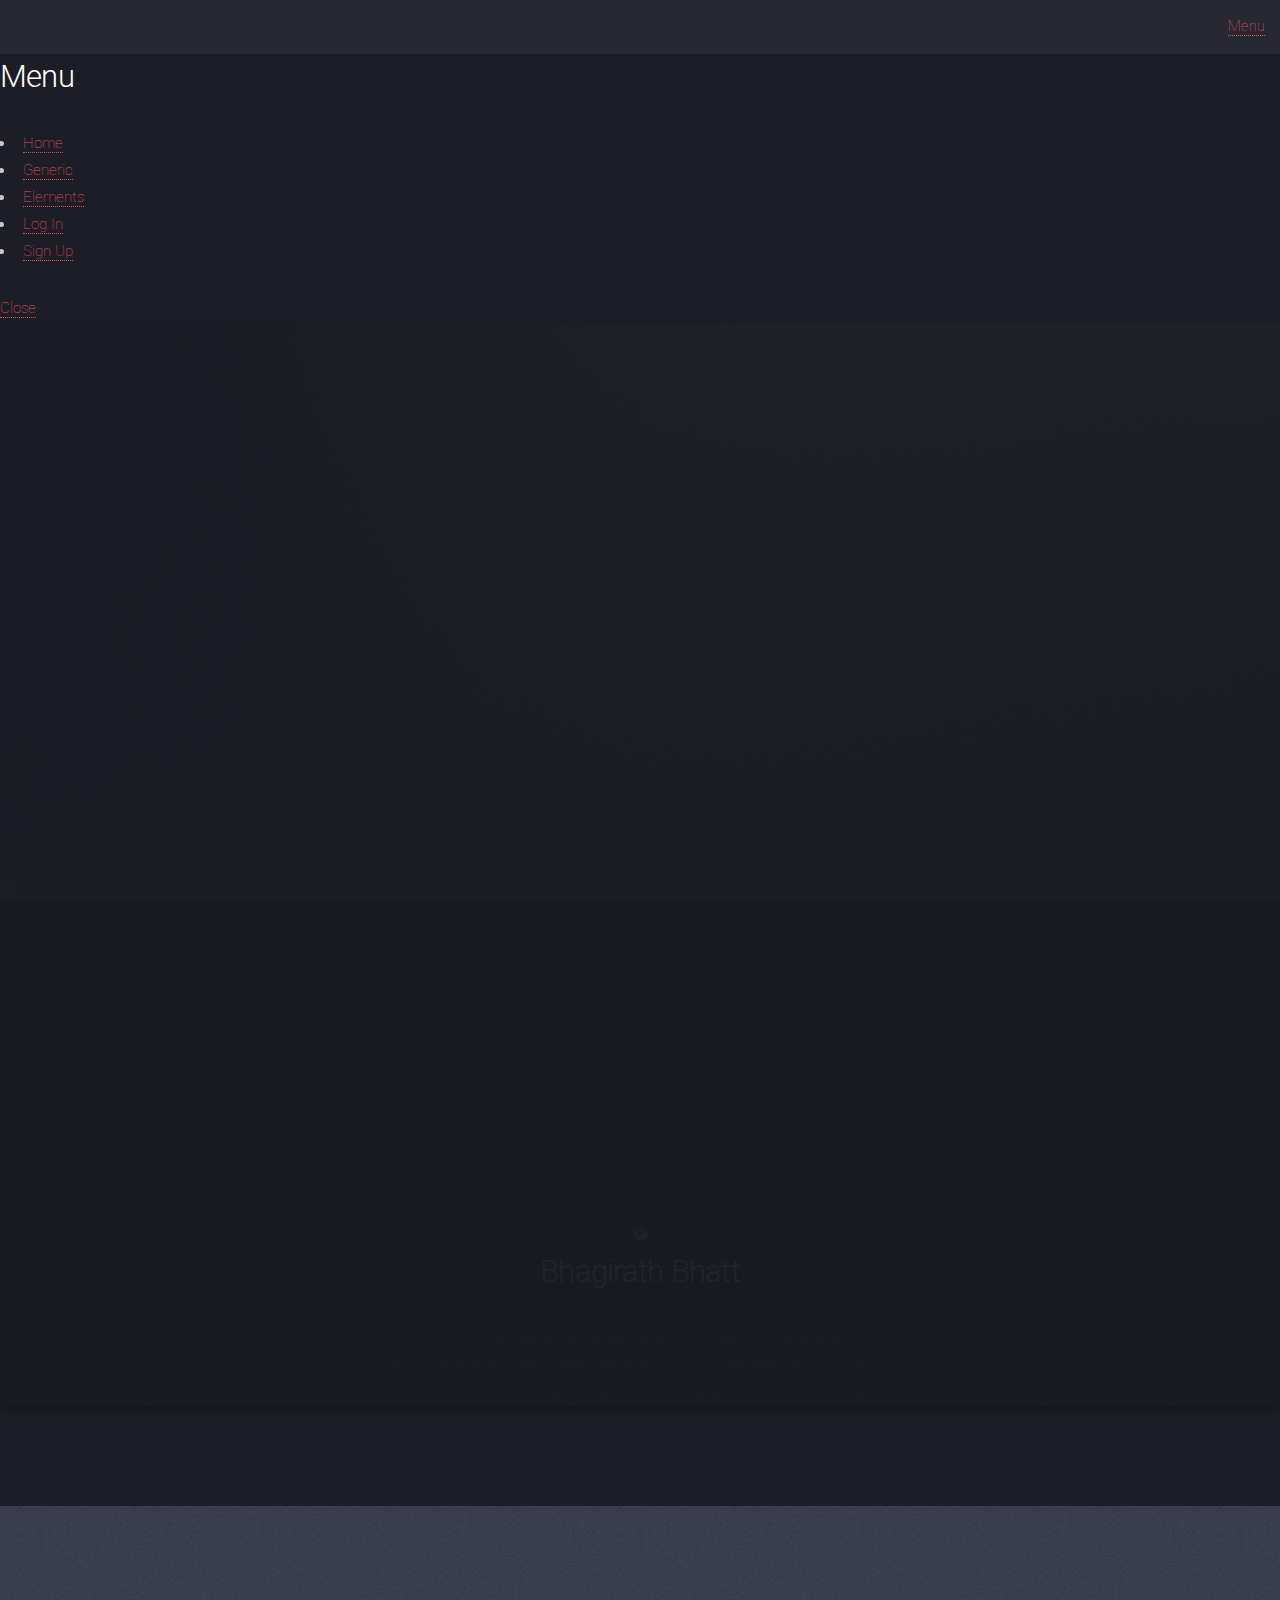
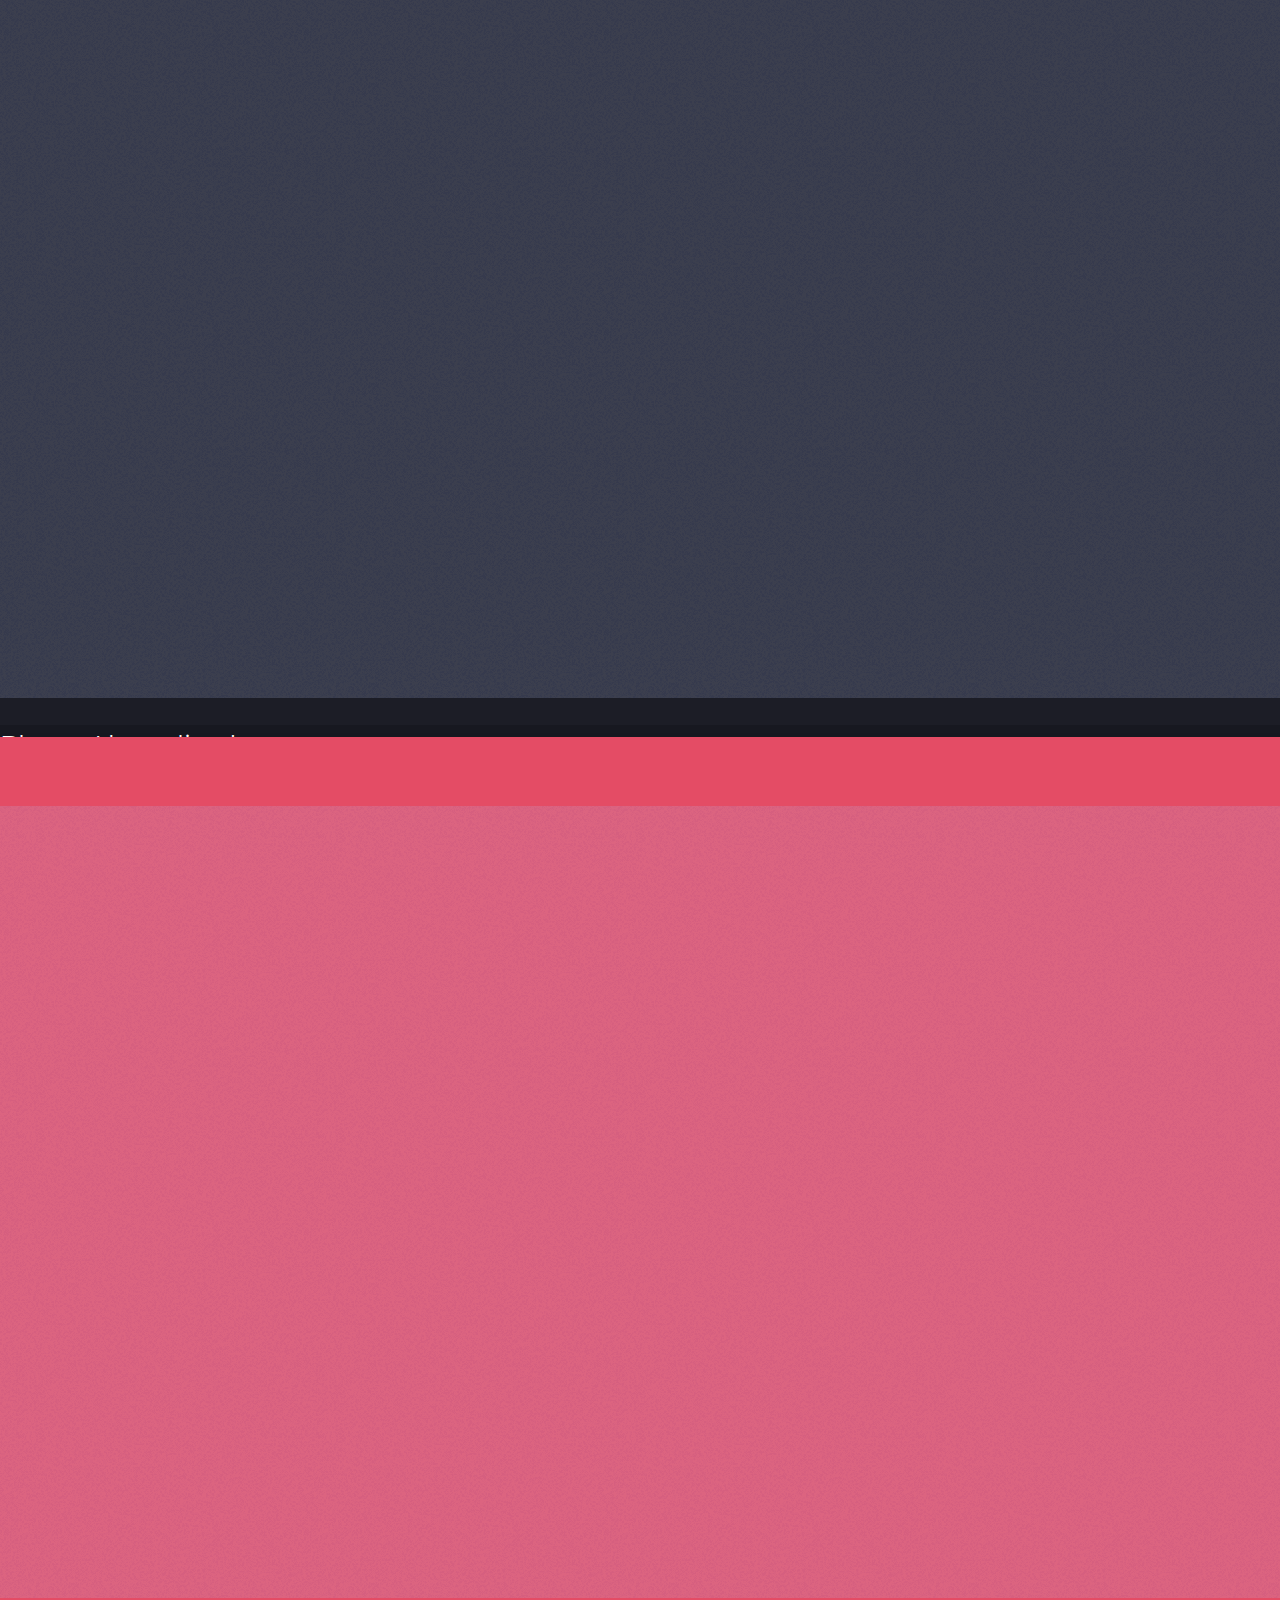
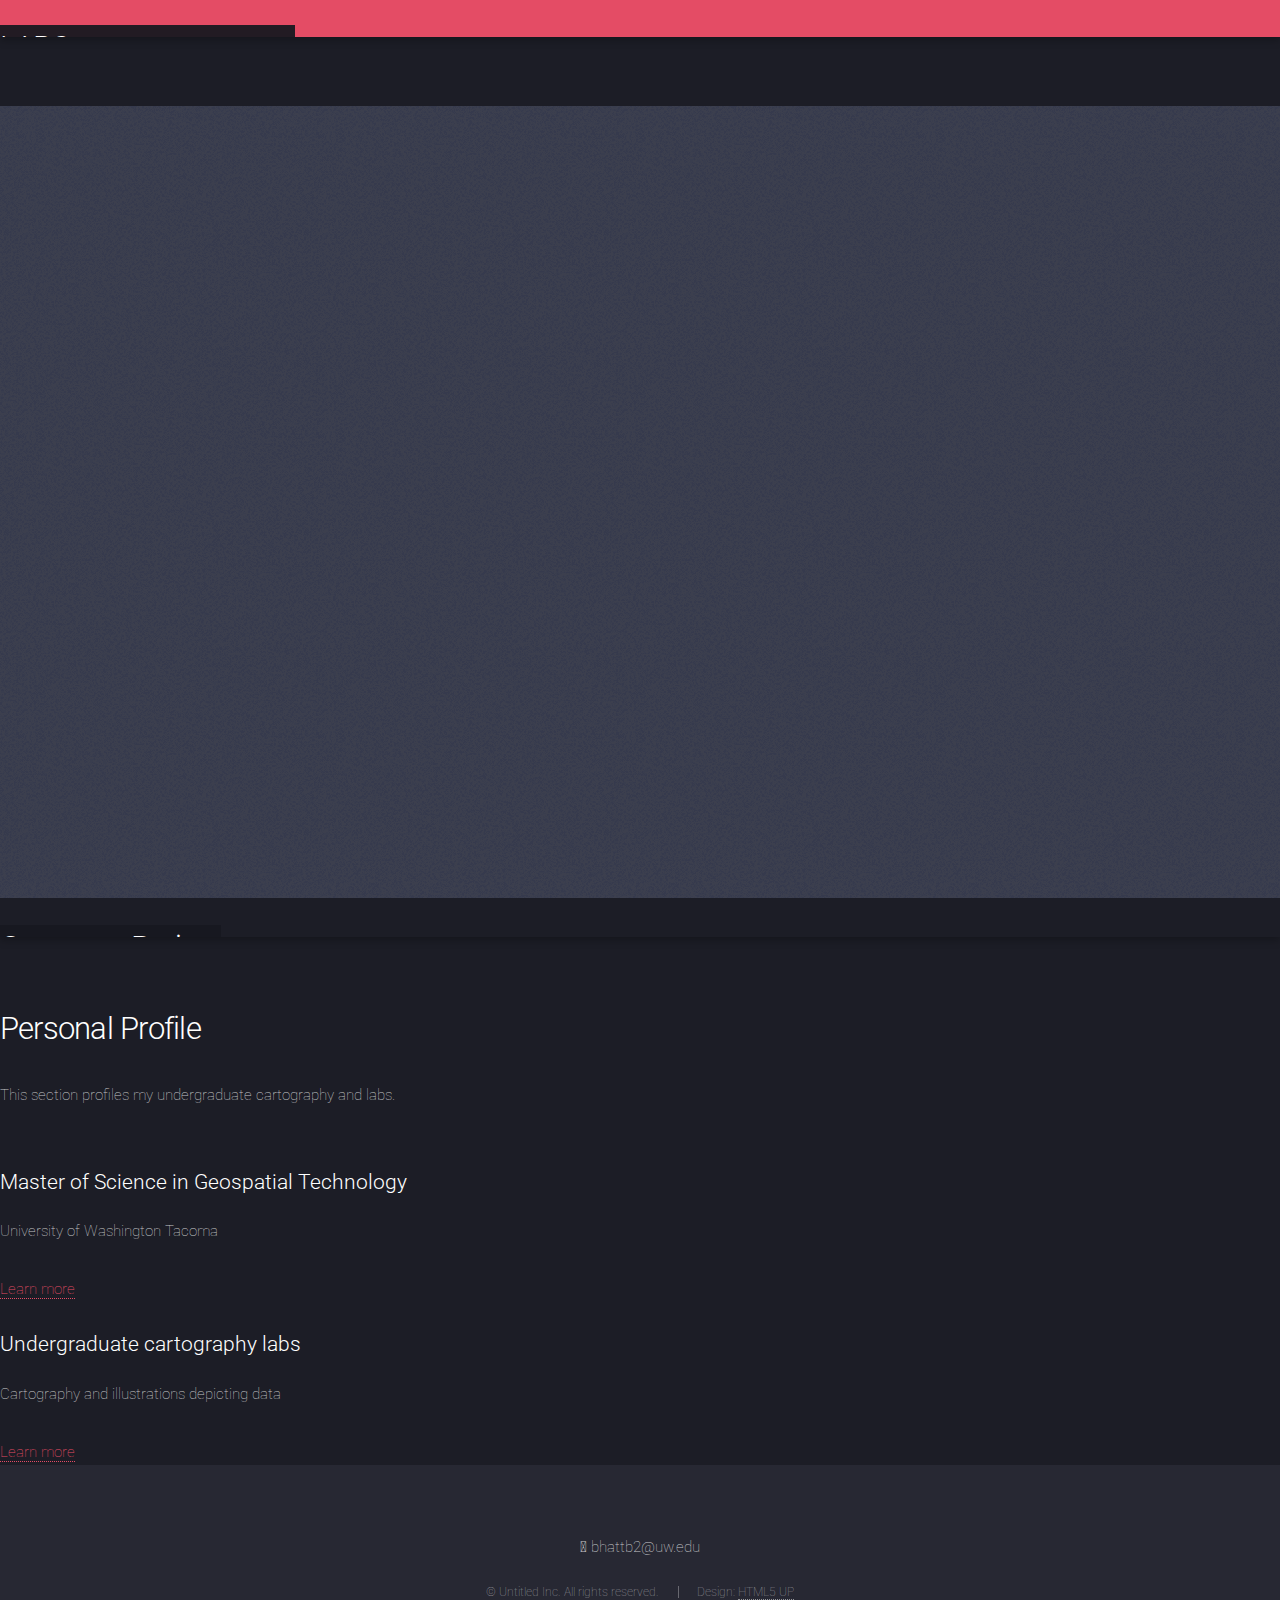
==== commit ee4ba80f: "Add files via upload" ====
--- a/index.html
+++ b/index.html
@@ -1,215 +1,256 @@
 <!DOCTYPE HTML>
 <!--
-	Landed by HTML5 UP
+	Solid State by HTML5 UP
 	html5up.net | @ajlkn
 	Free for personal and commercial use under the CCA 3.0 license (html5up.net/license)
 -->
 <html>
 	<head>
-		<title>Bhagirth Bhatt</title>
+		<title>Bhagirath Bhatt</title>
 		<meta charset="utf-8" />
 		<meta name="viewport" content="width=device-width, initial-scale=1, user-scalable=no" />
 		<link rel="stylesheet" href="assets/css/main.css" />
 		<noscript><link rel="stylesheet" href="assets/css/noscript.css" /></noscript>
+		<style>
+       /* Set the size of the div element that contains the map */
+      #map {
+        height: 500px;  /* The height is 400 pixels */
+        width: 100%;  /* The width is the width of the web page */
+       }
+    </style>
 	</head>
-	<body class="is-preload landing">
-		<div id="page-wrapper">
-
-			<!-- Header -->
-				<header id="header">
-					<h1 id="logo"><a href="index.html">Landed</a></h1>
-					<nav id="nav">
-						<ul>
-							<li><a href="index.html">Home</a></li>
-							<li>
-								<a href="#">Labs</a>
-								<ul>
-									<li><a href="left-sidebar.html">Left Sidebar</a></li>
-									<li><a href="right-sidebar.html">Right Sidebar</a></li>
-									<li><a href="no-sidebar.html">No Sidebar</a></li>
-									<li>
-										<a href="#">Submenu</a>
-										<ul>
-											<li><a href="#">Option 1</a></li>
-											<li><a href="#">Option 2</a></li>
-											<li><a href="#">Option 3</a></li>
-											<li><a href="#">Option 4</a></li>
-										</ul>
-									</li>
-								</ul>
-							</li>
-							<li><a href="elements.html">Portfolio</a></li>
-							<!-- <li><a href="#" class="button primary">Sign Up</a></li> -->
-						</ul>
+	<body class="is-preload">
+
+		<!-- Page Wrapper -->
+			<div id="page-wrapper">
+
+				<!-- Header -->
+					<header id="header" class="alt">
+						<!-- <h1><a href="index.html">Solid State</a></h1> -->
+						<nav>
+							<a href="#menu">Menu</a>
+						</nav>
+					</header>
+
+				<!-- Menu -->
+					<nav id="menu">
+						<div class="inner">
+							<h2>Menu</h2>
+							<ul class="links">
+								<li><a href="index.html">Home</a></li>
+								<li><a href="generic.html">Generic</a></li>
+								<li><a href="elements.html">Elements</a></li>
+								<li><a href="#">Log In</a></li>
+								<li><a href="#">Sign Up</a></li>
+							</ul>
+							<a href="#" class="close">Close</a>
+						</div>
 					</nav>
-				</header>
-
-			<!-- Banner -->
-				<section id="banner">
-					<div class="content">
-						<header>
+
+				<!-- Banner -->
+					<section id="banner">
+						<div class="inner">
+							<div class="logo"><span class="icon fa-globe"></span></div>
 							<h2> Bhagirath Bhatt</h2>
-							<p>20-year U S Air Force veteran and graduate of the University of Washington
+							<p>U S Air Force veteran and graduate of the University of Washington
 							<br>
 							BA in Sustainable Urban Development and Politics, Philosophy, and Economics
 							<br>
 							with a minor in Sustainability and a certifacte in Geographic Information System (GIS)</p>
-						</header>
-						<span class="image"><img src="images/uwt.jpg" alt="" /></span>
-					</div>
-					<a href="#one" class="goto-next scrolly">Next</a>
-				</section>
-
-			<!-- One -->
-				<section id="one" class="spotlight style1 bottom">
-					<span class="image fit main"><img src="images/pic02.jpg" alt="" /></span>
-					<div class="content">
-						<div class="container">
-							<div class="row">
-								<div class="col-4 col-12-medium">
-									<header>
-										<h2>Labs</h2>
-										<p>Nascetur eu nibh vestibulum amet gravida nascetur praesent</p>
-									</header>
-								</div>
-								<div class="col-4 col-12-medium">
-									<p>Feugiat accumsan lorem eu ac lorem amet sed accumsan donec.
-									Blandit orci porttitor semper. Arcu phasellus tortor enim mi
-									nisi praesent dolor adipiscing. Integer mi sed nascetur cep aliquet
-									augue varius tempus lobortis porttitor accumsan consequat
-									adipiscing lorem dolor.</p>
-								</div>
-								<div class="col-4 col-12-medium">
-									<p>Morbi enim nascetur et placerat lorem sed iaculis neque ante
-									adipiscing adipiscing metus massa. Blandit orci porttitor semper.
-									Arcu phasellus tortor enim mi mi nisi praesent adipiscing. Integer
-									mi sed nascetur cep aliquet augue varius tempus. Feugiat lorem
-									ipsum dolor nullam.</p>
-								</div>
-							</div>
+
 						</div>
-					</div>
-					<a href="#two" class="goto-next scrolly">Next</a>
-				</section>
-
-			<!-- Two -->
-				<section id="two" class="spotlight style2 right">
-					<span class="image fit main"><img src="images/map.jpg" alt="" /></span>
-					<div class="content">
-						<header>
-							<h2>Portfolio</h2>
-							<p>Nunc commodo accumsan eget id nisi eu col volutpat magna</p>
-						</header>
-						<p>Feugiat accumsan lorem eu ac lorem amet ac arcu phasellus tortor enim mi mi nisi praesent adipiscing. Integer mi sed nascetur cep aliquet augue varius tempus lobortis porttitor lorem et accumsan consequat adipiscing lorem.</p>
-						<ul class="actions">
-							<li><a href="#" class="button">Learn More</a></li>
-						</ul>
-					</div>
-					<a href="#three" class="goto-next scrolly">Next</a>
-				</section>
-
-			<!-- Three -->
-				<section id="three" class="spotlight style3 left">
-					<span class="image fit main bottom"><img src="images/pic04.jpg" alt="" /></span>
-					<div class="content">
-						<header>
-							<h2>Interdum felis blandit praesent sed augue</h2>
-							<p>Accumsan integer ultricies aliquam vel massa sapien phasellus</p>
-						</header>
-						<p>Feugiat accumsan lorem eu ac lorem amet ac arcu phasellus tortor enim mi mi nisi praesent adipiscing. Integer mi sed nascetur cep aliquet augue varius tempus lobortis porttitor lorem et accumsan consequat adipiscing lorem.</p>
-						<ul class="actions">
-							<li><a href="#" class="button">Learn More</a></li>
-						</ul>
-					</div>
-					<a href="#four" class="goto-next scrolly">Next</a>
-				</section>
-
-			<!-- Four -->
-				<section id="four" class="wrapper style1 special fade-up">
-					<div class="container">
-						<header class="major">
-							<h2>MSGT</h2>
-							<p>Take this program at UWT</p>
-						</header>
-						<!-- <div class="box alt">
-							<div class="row gtr-uniform">
-								<section class="col-4 col-6-medium col-12-xsmall">
-									<span class="icon alt major fa-globe"></span>
-									<h3>Ipsum sed commodo</h3>
-									<p>Feugiat accumsan lorem eu ac lorem amet accumsan donec. Blandit orci porttitor.</p>
-								</section>
-								<section class="col-4 col-6-medium col-12-xsmall">
-									<span class="icon alt major fa-map"></span>
-									<h3>Eleifend lorem ornare</h3>
-									<p>Feugiat accumsan lorem eu ac lorem amet accumsan donec. Blandit orci porttitor.</p>
-								</section>
-								<section class="col-4 col-6-medium col-12-xsmall">
-									<span class="icon alt major fa-google"></span>
-									<h3>Cubilia cep lobortis</h3>
-									<p>Feugiat accumsan lorem eu ac lorem amet accumsan donec. Blandit orci porttitor.</p>
-								</section>
-								<section class="col-4 col-6-medium col-12-xsmall">
-									<span class="icon alt major fa-windows"></span>
-									<h3>Non semper interdum</h3>
-									<p>Feugiat accumsan lorem eu ac lorem amet accumsan donec. Blandit orci porttitor.</p>
-								</section>
-								<section class="col-4 col-6-medium col-12-xsmall">
-									<span class="icon alt major fa-map-pin"></span>
-									<h3>Odio laoreet accumsan</h3>
-									<p>Feugiat accumsan lorem eu ac lorem amet accumsan donec. Blandit orci porttitor.</p>
-								</section>
-								<section class="col-4 col-6-medium col-12-xsmall">
-									<span class="icon alt major fa-street-view"></span>
-									<h3>Massa arcu accumsan</h3>
-									<p>Feugiat accumsan lorem eu ac lorem amet accumsan donec. Blandit orci porttitor.</p>
-								</section>
-							</div>
-						</div> -->
-						<footer class="major">
-							<ul class="actions special">
-								<li><a href="https://www.tacoma.uw.edu/urban-studies/ms-program-overview" class="button" target="_blank">MSGT @ UWT</a></li>
-							</ul>
-						</footer>
+					</section>
+
+				<!-- Wrapper -->
+					<section id="wrapper">
+
+						<!-- One -->
+							<section id="one" class="wrapper spotlight style1">
+								<div class="inner">
+									<a href="#" class="image"><img src="images/places2.jpg" alt="" /></a>
+									<div class="content">
+										<h2 class="major">Places I have lived</h2>
+										<p>I have been fortunate enough to live on four different continents. This has allowed me to interact with a diverse and large group of people from a variety of cultures and   backgrounds on different levels. I am passionate about serving people.</p>
+
+			<div id="map"></div>
+    <script>
+// Initialize and add the map
+function initMap() {
+  // The location of Uluru
+  var puyallup = {lat: 47.1854, lng: -122.2929};
+  var athens = {lat: 37.9838, lng: 23.7275};
+  var kampala = {lat: .3476, lng: 32.5825};
+  var seoul = {lat: 37.5665, lng: 126.9780};
+  var shafter = {lat: 21.3439, lng: 157.8843};
+  // The map, centered at Uluru
+  var map = new google.maps.Map(
+      document.getElementById('map'), {zoom: 2, center: athens});
+  // The marker, positioned at Uluru
+         var markerpuyallupathens = new google.maps.Marker({
+          position: puyallup,
+          map:map,
+          label: 'P',
+          opacity: .6,
+          title: 'Puyallup'
+          });
+         var markerathens = new google.maps.Marker({
+          position: athens,
+          map:map,
+          label: 'A',
+          opacity: .6,
+          title: 'Athens'
+          });
+         var markerkampala = new google.maps.Marker({
+          position: kampala,
+          map:map,
+          label: 'K',
+          opacity: .6,
+          title: 'Kampala'
+          });
+         var markerseoul = new google.maps.Marker({
+          position: seoul,
+          map:map,
+          label: 'S',
+          opacity: .6,
+          title: 'Seoul'
+          });
+         var markershafter = new google.maps.Marker({
+          position: shafter,
+          map:map,
+          label: 'S',
+          opacity: .6,
+          title: 'Ft. Shafter'
+          });
+}
+    </script>
+    <!--Load the API from the specified URL
+    * The key parameter will contain your own API key (which is not needed for this tutorial)
+    * The callback parameter executes the initMap() function
+    -->
+    <script async defer
+    src="https://maps.googleapis.com/maps/api/js?key=AIzaSyCJFbVPN2dlJ2paKRhNJdv2vCoL_CdNhGQ&callback=initMap">
+    </script>
 					</div>
 				</section>
-
-			<!-- Five -->
-				<!-- <section id="five" class="wrapper style2 special fade">
-					<div class="container">
-						<header>
-							<h2>Master of Science in Geospatial Technologies</h2>
-							<p>Ante metus praesent faucibus ante integer id accumsan eleifend</p>
-						</header>
-						<form method="post" action="#" class="cta">
-							<div class="row gtr-uniform gtr-50">
-								<div class="col-8 col-12-xsmall"><input type="email" name="email" id="email" placeholder="Your Email Address" /></div>
-								<div class="col-4 col-12-xsmall"><input type="submit" value="Get Started" class="fit primary" /></div>
-							</div>
-						</form>
-					</div>
-				</section> -->
-
-			<!-- Footer -->
-				<footer id="footer">
-					<ul class="icons">
-						<li><a href="#" class="icon alt fa-twitter"><span class="label">Twitter</span></a></li>
-						<li><a href="#" class="icon alt fa-facebook"><span class="label">Facebook</span></a></li>
-						<li><a href="#" class="icon alt fa-linkedin"><span class="label">LinkedIn</span></a></li>
-						<li><a href="#" class="icon alt fa-instagram"><span class="label">Instagram</span></a></li>
-						<li><a href="#" class="icon alt fa-github"><span class="label">GitHub</span></a></li>
-						<li><a href="mailto:bhattb2@uw.edu?Subject=MSGT GitHub" class="icon alt fa-envelope"><span class="label">Email</span></a></li>
-					</ul>
-					<ul class="copyright">
-						<li>&copy; Untitled. All rights reserved.</li><li>Design: <a href="http://html5up.net">HTML5 UP</a></li>
-					</ul>
-				</footer>
-
-		</div>
+									</div>
+								</div>
+							</section>
+
+						<!-- Two -->
+							<section id="two" class="wrapper alt spotlight style2">
+								<div class="inner">
+									<a href="#" class="image"><img src="images/labs.jpg" alt="" /></a>
+									<div class="content">
+										<h2 class="major">LABS</h2>
+										<p>Master of Science in Geospatial Technologies
+										<br>Labs.</p>
+										<a href="lab3.html" class="special">Lab 3</a>
+										<a href="lab4.html" class="special">Lab 4</a>
+										<a href="lab5.html" class="special">Lab 5</a>
+									</div>
+								</div>
+							</section>
+
+						<!-- Three -->
+							<section id="three" class="wrapper spotlight style3">
+								<div class="inner">
+									<a href="#" class="image"><img src="images/seattle redline.jpg" alt="" /></a>
+									<div class="content">
+										<h2 class="major">Capstone Project</h2>
+										<p>Coming soon.</p>
+										<a href="#" class="special">Learn more</a>
+									</div>
+								</div>
+							</section>
+
+						<!-- Four -->
+							<section id="four" class="wrapper alt style1">
+								<div class="inner">
+									<h2 class="major">Personal Profile</h2>
+									<p>This section profiles my undergraduate cartography and labs.</p>
+									<section class="features">
+										<article>
+											<a href="#" class="image"><img src="images/uwt3.jpg" alt="" /></a>
+											<h3 class="major">Master of Science in Geospatial Technology</h3>
+											<p>University of Washington Tacoma</p>
+											<a href="https://www.tacoma.uw.edu/urban-studies/ms-program-overview" class="special">Learn more</a>
+										</article>
+										<article>
+											<a href="#" class="image"><img src="images/cartography.jpg" alt="" /></a>
+											<h3 class="major">Undergraduate cartography labs</h3>
+											<p>Cartography and illustrations depicting data</p>
+											<a href="https://bhattb2.wixsite.com/bbportfolio/analysis" class="special">Learn more</a>
+										</article>
+										<!--<article>
+											<a href="#" class="image"><img src="images/pic06.jpg" alt="" /></a>
+											<h3 class="major">Ante fermentum</h3>
+											<p>Lorem ipsum dolor sit amet, consectetur adipiscing vehicula id nulla dignissim dapibus ultrices.</p>
+											<a href="#" class="special">Learn more</a>
+										</article>
+										<article>
+											<a href="#" class="image"><img src="images/pic07.jpg" alt="" /></a>
+											<h3 class="major">Fusce consequat</h3>
+											<p>Lorem ipsum dolor sit amet, consectetur adipiscing vehicula id nulla dignissim dapibus ultrices.</p>
+											<a href="#" class="special">Learn more</a>
+										</article>
+									</section>
+									<ul class="actions">
+										<li><a href="#" class="button">Browse All</a></li>
+									</ul>
+								</div>
+							</section>
+
+					</section>
+
+				<! -- Footer -->
+					<section id="footer">
+						<div class="inner">
+							<!--<h2 class="major">Get in touch</h2> -->
+							<!--<p>Contact me with any questions or comments.</p> -->
+							<!--<form method="post" action="#">
+								<div class="fields">
+									<div class="field">
+										<label for="name">Name</label>
+										<input type="text" name="name" id="name" />
+									</div>
+									<div class="field">
+										<label for="email">Email</label>
+										<input type="email" name="email" id="email" />
+									</div>
+									<div class="field">
+										<label for="message">Message</label>
+										<textarea name="message" id="message" rows="4"></textarea>
+									</div>
+								</div>
+								<ul class="actions">
+									<li><input type="submit" value="Send Message" /></li>
+								</ul>
+							</form> -- >
+							<!--<ul class="contact">
+								<li class="fa-home">
+									Untitled Inc<br />
+									1234 Somewhere Road Suite #2894<br />
+									Nashville, TN 00000-0000
+								</li>
+								<li class="fa-phone">(000) 000-0000</li> -->
+								<li class="fa-envelope">
+									<!--<a href="#"> -->bhattb2@uw.edu</a></li>
+								<!--<li class="fa-twitter"><a href="#">twitter.com/untitled-tld</a></li>
+								<li class="fa-facebook"><a href="#">facebook.com/untitled-tld</a></li>
+								<li class="fa-instagram"><a href="#">instagram.com/untitled-tld</a></li>
+							</ul> -->
+
+
+							<ul class="copyright">
+								<li>&copy; Untitled Inc. All rights reserved.</li><li>Design: <a href="http://html5up.net">HTML5 UP</a></li>
+							</ul>
+						</div>
+					</section>
+
+			</div>
 
 		<!-- Scripts -->
 			<script src="assets/js/jquery.min.js"></script>
-			<script src="assets/js/jquery.scrolly.min.js"></script>
-			<script src="assets/js/jquery.dropotron.min.js"></script>
 			<script src="assets/js/jquery.scrollex.min.js"></script>
 			<script src="assets/js/browser.min.js"></script>
 			<script src="assets/js/breakpoints.min.js"></script>
